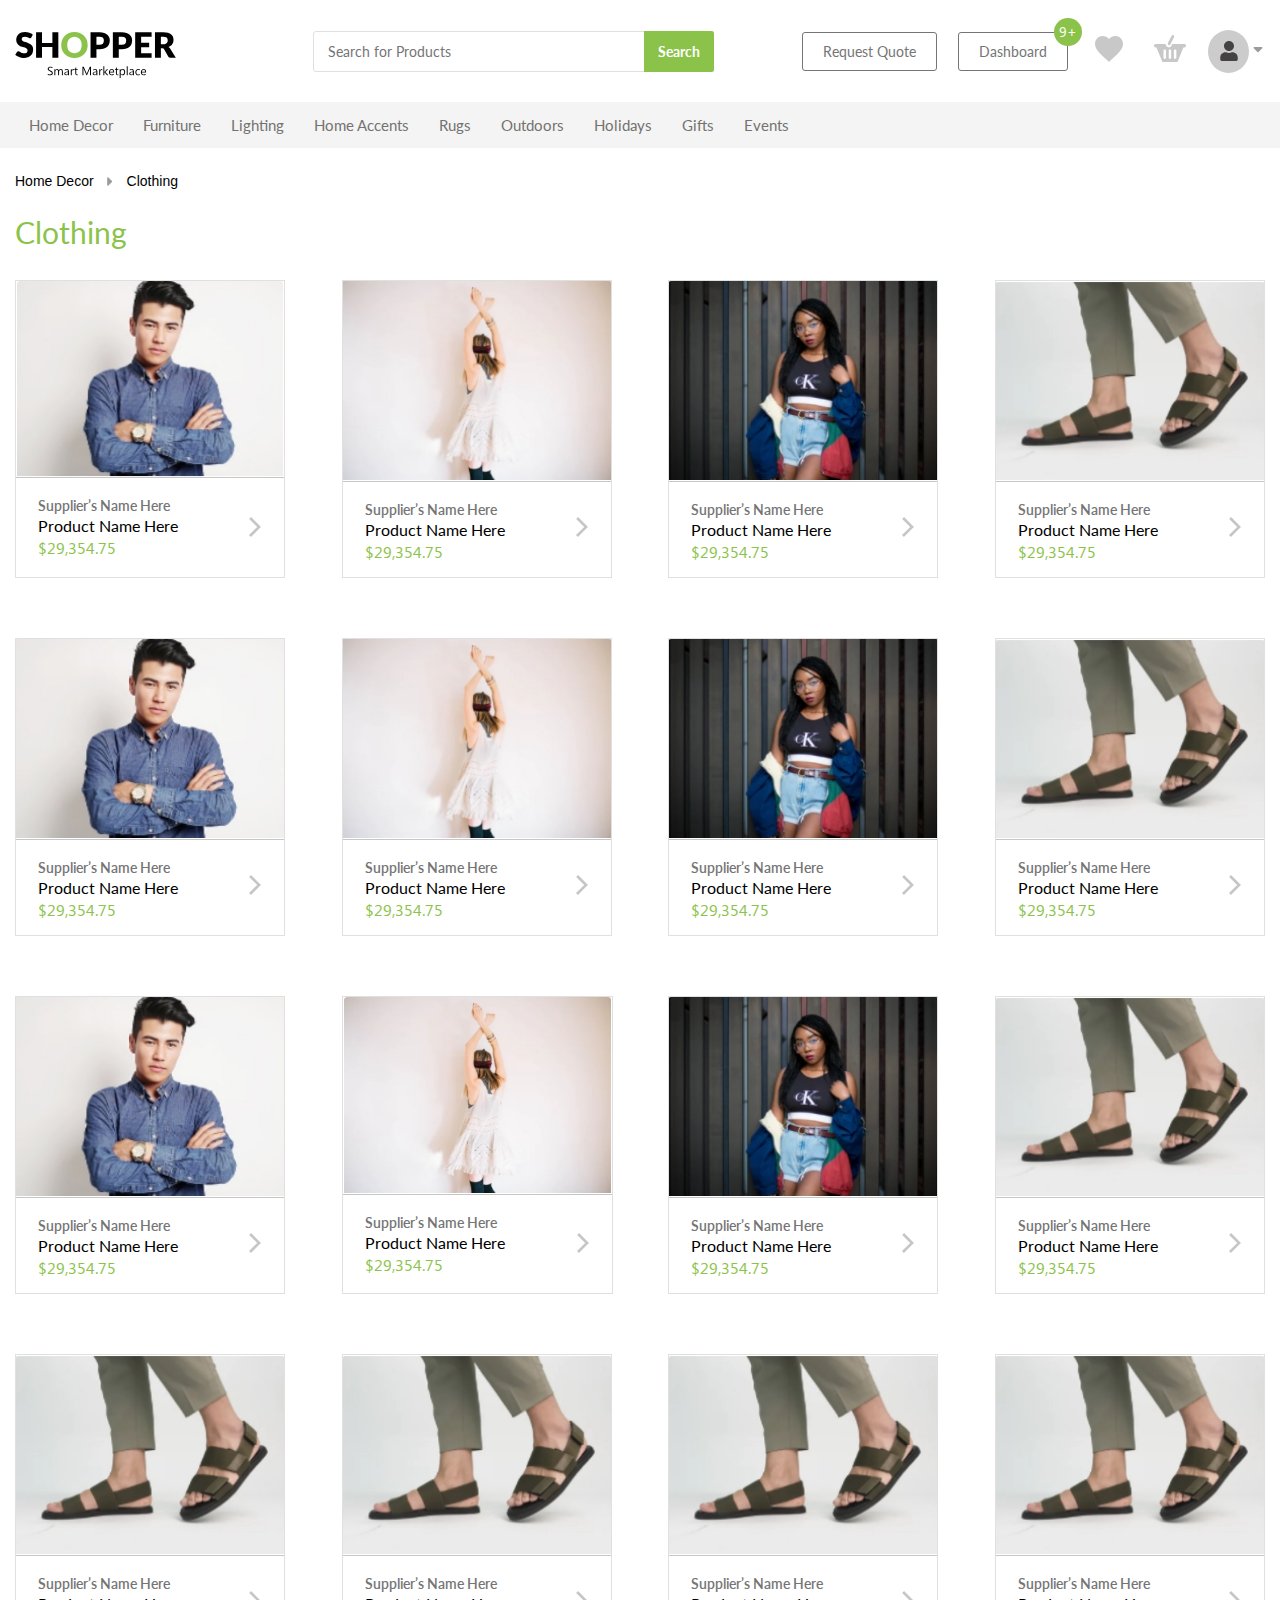
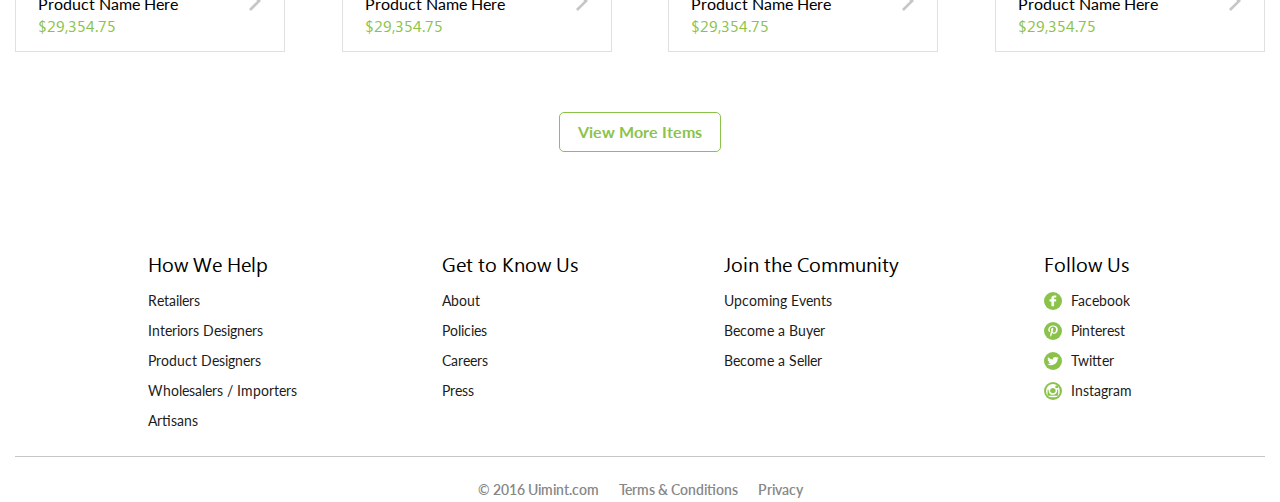
==== category.html @ 3977ffe0 "add category.html" ====
<!DOCTYPE html>
<html lang="en">

<head>
  <meta charset="UTF-8">
  <meta name="viewport" content="width=device-width, initial-scale=1.0">
  <title>SHOPPER</title>
  <link rel="stylesheet" href="css/libs.min.css">
  <link rel="stylesheet" href="css/style.min.css">
</head>

<body>
  <div class="wrapper">
    <div class="content">
      <header class="header">
        <div class="header__top">
          <div class="container">
            <div class="header__top-inner">
              <a class="header__top-logo logo" href="#">
                <img src="images/header-img/logo.svg" alt="logo">
              </a>
              <form class="header__top-form">
                <input class="header__top-search" type="search" placeholder="Search for Products">
                <button class="header__top-button main-btn" type="submit">Search</button>
              </form>
              <div class="header__top-buttons">
                <button class="header__top-btn header__top-btn--login" type="button">
                  Request Quote
                </button>
                <button class="header__top-btn header__top-btn--sign header__top-btn--notice" type="button">
                  Dashboard
                </button>
                <button class="header__top-btn header__top-btn--like" type="button">
                  <svg width="31px" height="30px" viewBox="0 0 31 30" version="1.1">
                    <path
                      d="M15.0002 28.0003C15.0002 28.0003 13.0404 26.0218 13.0404 26.0218C5.76098 19.5219 0.999626 15.1412 0.999626 9.77163C0.999626 5.3913 4.35962 1.99986 8.69947 1.99986C11.0796 1.99986 13.4609 3.13056 15.0002 4.96725C16.5395 3.13056 18.9207 1.99986 21.2997 1.99986C25.6396 1.99986 29.0007 5.3913 29.0007 9.77163C29.0007 15.1412 24.2404 19.5219 16.9599 26.0218C16.9599 26.0218 15.0002 28.0003 15.0002 28.0003Z"
                      id="Shape-sp-1536-0" fill="" fill-rule="evenodd" stroke="none" />
                  </svg>
                </button>
                <button class="header__top-btn header__top-btn--cart" type="button">
                  <svg width="33px" height="28px" viewBox="0 0 33 28" version="1.1">
                    <desc>Created with Lunacy</desc>
                    <path
                      d="M20.033 2.29963C20.414 1.56625 20.1873 0.628992 19.5283 0.205572C18.8692 -0.217548 18.0273 0.0333717 17.6463 0.766752L13.9699 7.84696C13.59 8.58004 13.8155 9.5179 14.4757 9.94102C15.1348 10.3644 15.9778 10.1129 16.3577 9.37984L20.033 2.29963ZM1.60828 9.02068L11.6555 9.02068C11.6554 9.0302 11.6554 9.03973 11.6554 9.04927C11.6554 10.913 13.0831 12.4241 14.8435 12.4241C16.604 12.4241 18.0317 10.913 18.0317 9.04927C18.0317 9.03973 18.0316 9.0302 18.0315 9.02068L30.3922 9.02068C31.2801 9.02068 32.0005 9.7759 32.0005 10.7079C32.0005 11.6394 31.2801 12.3949 30.3922 12.3949L29.3963 12.3949L23.4236 27.0177L8.41696 27.0177L2.44434 12.3949L1.60828 12.3949C0.719296 12.3949 -2.00272e-05 11.6394 -2.00272e-05 10.7079C-2.00272e-05 9.7759 0.719296 9.02068 1.60828 9.02068ZM10.9701 14.6117L10.5299 14.6117C9.97817 14.6117 9.53148 15.0585 9.53148 15.6098L9.53148 22.6445C9.53148 23.1958 9.97817 23.6429 10.5299 23.6429L10.9701 23.6429C11.5219 23.6429 11.9685 23.1958 11.9685 22.6445L11.9685 15.6098C11.9685 15.0585 11.5219 14.6117 10.9701 14.6117ZM15.7172 14.6117L16.1891 14.6117C16.7408 14.6117 17.1886 15.0585 17.1886 15.6098L17.1886 22.6445C17.1886 23.1958 16.7408 23.6429 16.1891 23.6429L15.7172 23.6429C15.1654 23.6429 14.7187 23.1958 14.7187 22.6445L14.7187 15.6098C14.7187 15.0585 15.1654 14.6117 15.7172 14.6117ZM21.3446 14.6117L20.8727 14.6117C20.322 14.6117 19.8742 15.0585 19.8742 15.6098L19.8742 22.6445C19.8742 23.1958 20.322 23.6429 20.8727 23.6429L21.3446 23.6429C21.8964 23.6429 22.3441 23.1958 22.3441 22.6445L22.3441 15.6098C22.3441 15.0585 21.8964 14.6117 21.3446 14.6117Z"
                      id="Cart-icon" fill="" fill-rule="evenodd" stroke="none" />
                  </svg>
                </button>
              </div>
              <div class="header__top-user user">
                <div class="user__avatar">
                  <svg aria-hidden="true" focusable="false" data-prefix="fas" data-icon="user"
                    class="svg-inline--fa fa-user fa-w-14" role="img" xmlns="http://www.w3.org/2000/svg"
                    viewBox="0 0 448 512">
                    <path fill="currentColor"
                      d="M224 256c70.7 0 128-57.3 128-128S294.7 0 224 0 96 57.3 96 128s57.3 128 128 128zm89.6 32h-16.7c-22.2 10.2-46.9 16-72.9 16s-50.6-5.8-72.9-16h-16.7C60.2 288 0 348.2 0 422.4V464c0 26.5 21.5 48 48 48h352c26.5 0 48-21.5 48-48v-41.6c0-74.2-60.2-134.4-134.4-134.4z">
                    </path>
                  </svg>
                  <!-- <img class="user__avatar-img" src="" alt="avatar"> -->
                </div>
              </div>
            </div>
          </div>
          <div class="modal" style="display: none;" id="hidden-content-login">
            <div class="modal__wrapper">
              <div class="modal__logo logo">
                <img src="images/header-img/logo.svg" alt="logo">
              </div>
              <form class="modal__form">
                <input class="modal__form-user modal__input" type="text" placeholder="Username / Email Address">
                <input class="modal__form-pass modal__input" type="password" placeholder="Password">
                <div class="modal__form-inner">
                  <label class="modal__form-label">
                    <input class="modal__form-checkbox" type="checkbox" name="chechbox">Keep me Logged in
                  </label>
                  <a class="modal__form-link" href="#">Forgot Password?</a>
                </div>
                <div class="header__top-buttons modal__form-buttons">
                  <button class="header__top-btn header__top-btn--login" type="button" data-fancybox
                    data-src="#hidden-content">Log in</button>
                  <button class="header__top-btn header__top-btn--sign modal__form-guest" type="button">Log in as a
                    Guest</button>
                </div>
              </form>
              <div class="modal__text">or</div>
              <div class="modal__social">
                <div class="modal__social-title">Sign in with</div>
                <div class="modal__social-btn">
                  <a class="facebook" href="#">
                    <?xml version="1.0" encoding="utf-8"?>
                    <svg class="facebook-blue" width="11px" height="15px" viewBox="0 0 11 15" version="1.1"
                      xmlns:xlink="http://www.w3.org/1999/xlink" xmlns="http://www.w3.org/2000/svg">
                      <desc>Created with Lunacy</desc>
                      <path
                        d="M8.73308 1.49652C8.73308 1.49652 7.00545 1.49437 7.00545 1.49437C5.06543 1.49437 3.81077 2.6189 3.81077 4.35997C3.81077 4.35997 3.81077 5.68099 3.81077 5.68099C3.81077 5.68099 2.07329 5.68099 2.07329 5.68099C1.92439 5.68099 1.80178 5.78739 1.80178 5.9193C1.80178 5.9193 1.80178 7.8335 1.80178 7.8335C1.80178 7.96449 1.92439 8.07088 2.07329 8.07088C2.07329 8.07088 3.80967 8.07088 3.80967 8.07088C3.80967 8.07088 3.80967 12.9017 3.80967 12.9017C3.80967 13.0327 3.9323 13.1397 4.08119 13.1397C4.08119 13.1397 6.34746 13.1397 6.34746 13.1397C6.49855 13.1397 6.62008 13.0327 6.62008 12.9017C6.62008 12.9017 6.62008 8.07088 6.62008 8.07088C6.62008 8.07088 8.65096 8.07088 8.65096 8.07088C8.80096 8.07088 8.92247 7.96449 8.92247 7.8335C8.92247 7.8335 8.92357 5.9193 8.92357 5.9193C8.92357 5.85596 8.89511 5.79568 8.84475 5.7514C8.79329 5.70589 8.72432 5.68099 8.65206 5.68099C8.65206 5.68099 6.62008 5.68099 6.62008 5.68099C6.62008 5.68099 6.62008 4.56108 6.62008 4.56108C6.62008 4.02295 6.76678 3.74928 7.56929 3.74928C7.56929 3.74928 8.73198 3.74928 8.73198 3.74928C8.88416 3.74928 9.00459 3.64289 9.00459 3.51157C9.00459 3.51157 9.00459 1.73423 9.00459 1.73423C9.00459 1.60292 8.88416 1.49652 8.73308 1.49652Z"
                        id="Shape-sp-414-0" fill="none" fill-rule="evenodd" stroke="none" />
                    </svg>
                  </a>
                  <a class="google" href="#">
                    <?xml version="1.0" encoding="utf-8"?>
                    <svg width="27px" height="21px" viewBox="0 0 27 21" version="1.1"
                      xmlns:xlink="http://www.w3.org/1999/xlink" xmlns="http://www.w3.org/2000/svg">
                      <desc>Created with Lunacy</desc>
                      <path
                        d="M10.6427 8.88982L19.9541 8.88982L19.9541 12.0011C19.029 16.566 14.8041 20.002 9.97705 20.002C4.46682 20.002 -1.96695e-05 15.5245 -1.96695e-05 10.0008C-1.96695e-05 4.4775 4.46682 -0.000319481 9.97705 -2.0504e-05C12.6955 -2.0504e-05 15.1588 1.09006 16.9587 2.85759L14.7056 5.31266C13.5002 4.09067 11.8273 3.3336 9.97705 3.3336C6.30394 3.3336 3.32605 6.31849 3.32605 10.0008C3.32605 13.6831 6.30394 16.6684 9.97705 16.6684C12.9549 16.6684 15.4763 14.7062 16.3237 12.0011L10.6427 12.0011L10.6427 8.88982ZM24.0958 8.88428L26.0008 8.88428L26.0008 10.5208L24.0958 10.5208L24.0958 12.4304L22.4635 12.4304L22.4635 10.5208L20.5585 10.5208L20.5585 8.88428L22.4635 8.88428L22.4635 6.97501L24.0958 6.97501L24.0958 8.88428Z"
                        id="Combined-shape-8852" fill="#FFFFFF" fill-rule="evenodd" stroke="none" />
                    </svg>
                  </a>
                  <a class="pint" href="#">
                    <?xml version="1.0" encoding="utf-8"?>
                    <svg class="pint-red" width="14px" height="16px" viewBox="0 0 14 16" version="1.1"
                      xmlns:xlink="http://www.w3.org/1999/xlink" xmlns="http://www.w3.org/2000/svg">
                      <desc>Created with Lunacy</desc>
                      <path
                        d="M3.55391 9.19392C4.22832 8.09768 3.33715 7.85722 3.19701 7.06294C2.62661 3.81512 7.26974 1.59742 9.70133 3.86648C11.3841 5.43781 10.275 10.2705 7.56315 9.7671C4.96514 9.28802 8.83642 5.44149 6.76173 4.68688C5.07681 4.0728 4.18125 6.56355 4.98047 7.80125C4.51189 9.93008 3.50356 11.935 3.91192 14.6035C5.23666 13.7197 5.68443 12.0257 6.0501 10.2594C6.71576 10.6318 7.07266 11.0189 7.92114 11.0792C11.0523 11.3021 12.8019 8.20285 12.3727 5.34248C11.9928 2.80653 9.24588 1.51533 6.31505 1.81821C3.99841 2.05714 1.68945 3.78006 1.5931 6.24437C1.53507 7.74835 1.99928 8.8772 3.55391 9.19392Z"
                        id="Shape-sp-416-0" fill="none" fill-rule="evenodd" stroke="none" />
                    </svg>
                  </a>
                </div>
              </div>
              <div class="modal__footer">
                Not have an Account? <button class="modal__footer-btn main-btn" type="button">Register</button>
              </div>
            </div>
          </div>
          <div class="modal" style="display: none;" id="hidden-content-register">
            <div class="modal__wrapper">
              <div class="modal__logo logo">
                <img src="images/header-img/logo.svg" alt="logo">
              </div>
              <form class="modal__form">
                <input class="modal__form-user modal__input" type="text" placeholder="Username">
                <input class="modal__form-name modal__input" type="text" placeholder="Name">
                <input class="modal__form-email modal__input" type="email" placeholder="Email Adrress">
                <input class="modal__form-pass modal__input" type="password" placeholder="Password">
                <div class="header__top-buttons modal__form-buttons">
                  <button class="modal__form-create main-btn" type="submit">
                    Create Account
                  </button>
                </div>
              </form>
              <div class="modal__text">or</div>
              <div class="modal__social">
                <div class="modal__social-title">Sign in with</div>
                <div class="modal__social-btn">
                  <a class="facebook" href="#">
                    <?xml version="1.0" encoding="utf-8"?>
                    <svg class="facebook-blue" width="11px" height="15px" viewBox="0 0 11 15" version="1.1"
                      xmlns:xlink="http://www.w3.org/1999/xlink" xmlns="http://www.w3.org/2000/svg">
                      <desc>Created with Lunacy</desc>
                      <path
                        d="M8.73308 1.49652C8.73308 1.49652 7.00545 1.49437 7.00545 1.49437C5.06543 1.49437 3.81077 2.6189 3.81077 4.35997C3.81077 4.35997 3.81077 5.68099 3.81077 5.68099C3.81077 5.68099 2.07329 5.68099 2.07329 5.68099C1.92439 5.68099 1.80178 5.78739 1.80178 5.9193C1.80178 5.9193 1.80178 7.8335 1.80178 7.8335C1.80178 7.96449 1.92439 8.07088 2.07329 8.07088C2.07329 8.07088 3.80967 8.07088 3.80967 8.07088C3.80967 8.07088 3.80967 12.9017 3.80967 12.9017C3.80967 13.0327 3.9323 13.1397 4.08119 13.1397C4.08119 13.1397 6.34746 13.1397 6.34746 13.1397C6.49855 13.1397 6.62008 13.0327 6.62008 12.9017C6.62008 12.9017 6.62008 8.07088 6.62008 8.07088C6.62008 8.07088 8.65096 8.07088 8.65096 8.07088C8.80096 8.07088 8.92247 7.96449 8.92247 7.8335C8.92247 7.8335 8.92357 5.9193 8.92357 5.9193C8.92357 5.85596 8.89511 5.79568 8.84475 5.7514C8.79329 5.70589 8.72432 5.68099 8.65206 5.68099C8.65206 5.68099 6.62008 5.68099 6.62008 5.68099C6.62008 5.68099 6.62008 4.56108 6.62008 4.56108C6.62008 4.02295 6.76678 3.74928 7.56929 3.74928C7.56929 3.74928 8.73198 3.74928 8.73198 3.74928C8.88416 3.74928 9.00459 3.64289 9.00459 3.51157C9.00459 3.51157 9.00459 1.73423 9.00459 1.73423C9.00459 1.60292 8.88416 1.49652 8.73308 1.49652Z"
                        id="Shape-sp-414-0" fill="none" fill-rule="evenodd" stroke="none" />
                    </svg>
                  </a>
                  <a class="google" href="#">
                    <?xml version="1.0" encoding="utf-8"?>
                    <svg width="27px" height="21px" viewBox="0 0 27 21" version="1.1"
                      xmlns:xlink="http://www.w3.org/1999/xlink" xmlns="http://www.w3.org/2000/svg">
                      <desc>Created with Lunacy</desc>
                      <path
                        d="M10.6427 8.88982L19.9541 8.88982L19.9541 12.0011C19.029 16.566 14.8041 20.002 9.97705 20.002C4.46682 20.002 -1.96695e-05 15.5245 -1.96695e-05 10.0008C-1.96695e-05 4.4775 4.46682 -0.000319481 9.97705 -2.0504e-05C12.6955 -2.0504e-05 15.1588 1.09006 16.9587 2.85759L14.7056 5.31266C13.5002 4.09067 11.8273 3.3336 9.97705 3.3336C6.30394 3.3336 3.32605 6.31849 3.32605 10.0008C3.32605 13.6831 6.30394 16.6684 9.97705 16.6684C12.9549 16.6684 15.4763 14.7062 16.3237 12.0011L10.6427 12.0011L10.6427 8.88982ZM24.0958 8.88428L26.0008 8.88428L26.0008 10.5208L24.0958 10.5208L24.0958 12.4304L22.4635 12.4304L22.4635 10.5208L20.5585 10.5208L20.5585 8.88428L22.4635 8.88428L22.4635 6.97501L24.0958 6.97501L24.0958 8.88428Z"
                        id="Combined-shape-8852" fill="#FFFFFF" fill-rule="evenodd" stroke="none" />
                    </svg>
                  </a>
                  <a class="pint" href="#">
                    <?xml version="1.0" encoding="utf-8"?>
                    <svg class="pint-red" width="14px" height="16px" viewBox="0 0 14 16" version="1.1"
                      xmlns:xlink="http://www.w3.org/1999/xlink" xmlns="http://www.w3.org/2000/svg">
                      <desc>Created with Lunacy</desc>
                      <path
                        d="M3.55391 9.19392C4.22832 8.09768 3.33715 7.85722 3.19701 7.06294C2.62661 3.81512 7.26974 1.59742 9.70133 3.86648C11.3841 5.43781 10.275 10.2705 7.56315 9.7671C4.96514 9.28802 8.83642 5.44149 6.76173 4.68688C5.07681 4.0728 4.18125 6.56355 4.98047 7.80125C4.51189 9.93008 3.50356 11.935 3.91192 14.6035C5.23666 13.7197 5.68443 12.0257 6.0501 10.2594C6.71576 10.6318 7.07266 11.0189 7.92114 11.0792C11.0523 11.3021 12.8019 8.20285 12.3727 5.34248C11.9928 2.80653 9.24588 1.51533 6.31505 1.81821C3.99841 2.05714 1.68945 3.78006 1.5931 6.24437C1.53507 7.74835 1.99928 8.8772 3.55391 9.19392Z"
                        id="Shape-sp-416-0" fill="none" fill-rule="evenodd" stroke="none" />
                    </svg>
                  </a>
                </div>
              </div>
              <div class="modal__footer">
                Already have an Account? <button class="modal__footer-btn main-btn" type="button">Log in</button>
              </div>
            </div>
          </div>
        </div>
        <div class="header__bottom">
          <div class="container">
            <nav class="header__bottom-nav nav">
              <ul class="header__bottom-menu menu__item">
                <li class="menu__item-list">
                  <a class="menu__item-link" href="#">
                    Home Decor
                  </a>
                  <div class="dropdown">
                    <div class="dropdown__header">
                      <div class="dropdown__header-text">
                        <h4 class="dropdown__header-title">Home Decor</h4>
                        <p class="dropdown__header-descr">Create & live your unique style</p>
                      </div>
                      <span class="dropdown__header-quantity">25478 items</span>
                    </div>
                    <ul class="dropdown__menu">
                      <li class="dropdown__menu-list">
                        <a href="#" class="dropdown__menu-link">
                          Pots & Pans
                        </a>
                      </li>
                      <li class="dropdown__menu-list">
                        <a href="#" class="dropdown__menu-link">
                          Pressure Cookers
                        </a>
                      </li>
                      <li class="dropdown__menu-list">
                        <a href="#" class="dropdown__menu-link">
                          Kitchen Tools
                        </a>
                      </li>
                      <li class="dropdown__menu-list">
                        <a href="#" class="dropdown__menu-link">
                          Gas Stoves
                        </a>
                      </li>
                      <li class="dropdown__menu-list">
                        <a href="#" class="dropdown__menu-link">
                          Dining & Serving
                        </a>
                      </li>
                      <li class="dropdown__menu-list">
                        <a href="#" class="dropdown__menu-link">
                          Coffee Mugs
                        </a>
                      </li>
                      <li class="dropdown__menu-list">
                        <a href="#" class="dropdown__menu-link">
                          Wardrobes
                        </a>
                      </li>
                      <li class="dropdown__menu-list">
                        <a href="#" class="dropdown__menu-link">
                          Dinnerware & Crockery
                        </a>
                      </li>
                      <li class="dropdown__menu-list">
                        <a href="#" class="dropdown__menu-link">
                          Bar & Glassware
                        </a>
                      </li>
                      <li class="dropdown__menu-list">
                        <a href="#" class="dropdown__menu-link">
                          Kitchen Storage
                        </a>
                      </li>
                      <li class="dropdown__menu-list">
                        <a href="#" class="dropdown__menu-link">
                          Lunch Boxes
                        </a>
                      </li>
                      <li class="dropdown__menu-list">
                        <a href="#" class="dropdown__menu-link">
                          Flasks & Casseroles
                        </a>
                      </li>
                      <li class="dropdown__menu-list">
                        <a href="#" class="dropdown__menu-link">
                          Kitchen Containers
                        </a>
                      </li>
                      <li class="dropdown__menu-list">
                        <a href="#" class="dropdown__menu-link">
                          Furniture
                        </a>
                      </li>
                      <li class="dropdown__menu-list">
                        <a href="#" class="dropdown__menu-link">
                          Beds
                        </a>
                      </li>
                      <li class="dropdown__menu-list">
                        <a href="#" class="dropdown__menu-link">
                          Sofas
                        </a>
                      </li>
                      <li class="dropdown__menu-list">
                        <a href="#" class="dropdown__menu-link">
                          Dining tables & Sets
                        </a>
                      </li>
                      <li class="dropdown__menu-list">
                        <a href="#" class="dropdown__menu-link">
                          Mattresses
                        </a>
                      </li>
                      <li class="dropdown__menu-list">
                        <a href="#" class="dropdown__menu-link">
                          Tables
                        </a>
                      </li>
                      <li class="dropdown__menu-list">
                        <a href="#" class="dropdown__menu-link">
                          Chairs
                        </a>
                      </li>
                      <li class="dropdown__menu-list">
                        <a href="#" class="dropdown__menu-link">
                          Bean Bags
                        </a>
                      </li>
                      <li class="dropdown__menu-list">
                        <a href="#" class="dropdown__menu-link">
                          Shoe Racks
                        </a>
                      </li>
                      <li class="dropdown__menu-list">
                        <a href="#" class="dropdown__menu-link">
                          TV Units & Cabinets
                        </a>
                      </li>
                    </ul>
                  </div>
                </li>
                <li class="menu__item-list">
                  <a class="menu__item-link" href="#">
                    Furniture
                  </a>
                </li>
                <li class="menu__item-list">
                  <a class="menu__item-link" href="#">
                    Lighting
                  </a>
                </li>
                <li class="menu__item-list">
                  <a class="menu__item-link" href="#">
                    Home Accents
                  </a>
                </li>
                <li class="menu__item-list">
                  <a class="menu__item-link" href="#">
                    Rugs
                  </a>
                </li>
                <li class="menu__item-list">
                  <a class="menu__item-link" href="#">
                    Outdoors
                  </a>
                </li>
                <li class="menu__item-list">
                  <a class="menu__item-link" href="#">
                    Holidays
                  </a>
                </li>
                <li class="menu__item-list">
                  <a class="menu__item-link" href="#">
                    Gifts
                  </a>
                </li>
                <li class="menu__item-list">
                  <a class="menu__item-link" href="#">
                    Events
                  </a>
                </li>
              </ul>
            </nav>
          </div>
        </div>
      </header>
      <section class="category">
        <div class="container">
          <div class="breadcrums">
            <ul class="breadcrums__item">
              <li class="breadcrums__item-list">
                <a class="breadcrums__item-link" href="#">Home Decor</a>
              </li>
              <li class="breadcrums__item-list">
                <span>Clothing</span>
              </li>
            </ul>
          </div>
          <div class="category__title title">Clothing</div>
          <div class="category__inner">
            <div class="product__item category__item item">
              <div class="product__item-img category__item-img">
                <img src="images/section-img/category-1.jpeg" alt="">
              </div>
              <div class="product__text">
                <h4 class="product__text-title item__title">Supplier’s Name Here</h4>
                <p class="product__text-descr item__descr">Product Name Here</p>
                <div class="product__price item__price">$29,354.75</div>
              </div>
            </div>
            <div class="product__item category__item item">
              <div class="product__item-img category__item-img">
                <img src="images/section-img/category-2.jpeg" alt="">
              </div>
              <div class="product__text">
                <h4 class="product__text-title item__title">Supplier’s Name Here</h4>
                <p class="product__text-descr item__descr">Product Name Here</p>
                <div class="product__price item__price">$29,354.75</div>
              </div>
            </div>
            <div class="product__item category__item item">
              <div class="product__item-img category__item-img">
                <img src="images/section-img/category-3.jpeg" alt="">
              </div>
              <div class="product__text">
                <h4 class="product__text-title item__title">Supplier’s Name Here</h4>
                <p class="product__text-descr item__descr">Product Name Here</p>
                <div class="product__price item__price">$29,354.75</div>
              </div>
            </div>
            <div class="product__item category__item item">
              <div class="product__item-img category__item-img">
                <img src="images/section-img/category-4.jpeg" alt="">
              </div>
              <div class="product__text">
                <h4 class="product__text-title item__title">Supplier’s Name Here</h4>
                <p class="product__text-descr item__descr">Product Name Here</p>
                <div class="product__price item__price">$29,354.75</div>
              </div>
            </div>
            <div class="product__item category__item item">
              <div class="product__item-img category__item-img">
                <img src="images/section-img/category-1.jpeg" alt="">
              </div>
              <div class="product__text">
                <h4 class="product__text-title item__title">Supplier’s Name Here</h4>
                <p class="product__text-descr item__descr">Product Name Here</p>
                <div class="product__price item__price">$29,354.75</div>
              </div>
            </div>
            <div class="product__item category__item item">
              <div class="product__item-img category__item-img">
                <img src="images/section-img/category-2.jpeg" alt="">
              </div>
              <div class="product__text">
                <h4 class="product__text-title item__title">Supplier’s Name Here</h4>
                <p class="product__text-descr item__descr">Product Name Here</p>
                <div class="product__price item__price">$29,354.75</div>
              </div>
            </div>
            <div class="product__item category__item item">
              <div class="product__item-img category__item-img">
                <img src="images/section-img/category-3.jpeg" alt="">
              </div>
              <div class="product__text">
                <h4 class="product__text-title item__title">Supplier’s Name Here</h4>
                <p class="product__text-descr item__descr">Product Name Here</p>
                <div class="product__price item__price">$29,354.75</div>
              </div>
            </div>
            <div class="product__item category__item item">
              <div class="product__item-img category__item-img">
                <img src="images/section-img/category-4.jpeg" alt="">
              </div>
              <div class="product__text">
                <h4 class="product__text-title item__title">Supplier’s Name Here</h4>
                <p class="product__text-descr item__descr">Product Name Here</p>
                <div class="product__price item__price">$29,354.75</div>
              </div>
            </div>
            <div class="product__item category__item item">
              <div class="product__item-img category__item-img">
                <img src="images/section-img/category-1.jpeg" alt="">
              </div>
              <div class="product__text">
                <h4 class="product__text-title item__title">Supplier’s Name Here</h4>
                <p class="product__text-descr item__descr">Product Name Here</p>
                <div class="product__price item__price">$29,354.75</div>
              </div>
            </div>
            <div class="product__item category__item item">
              <div class="product__item-img category__item-img">
                <img src="images/section-img/category-2.jpeg" alt="">
              </div>
              <div class="product__text">
                <h4 class="product__text-title item__title">Supplier’s Name Here</h4>
                <p class="product__text-descr item__descr">Product Name Here</p>
                <div class="product__price item__price">$29,354.75</div>
              </div>
            </div>
            <div class="product__item category__item item">
              <div class="product__item-img category__item-img">
                <img src="images/section-img/category-3.jpeg" alt="">
              </div>
              <div class="product__text">
                <h4 class="product__text-title item__title">Supplier’s Name Here</h4>
                <p class="product__text-descr item__descr">Product Name Here</p>
                <div class="product__price item__price">$29,354.75</div>
              </div>
            </div>
            <div class="product__item category__item item">
              <div class="product__item-img category__item-img">
                <img src="images/section-img/category-4.jpeg" alt="">
              </div>
              <div class="product__text">
                <h4 class="product__text-title item__title">Supplier’s Name Here</h4>
                <p class="product__text-descr item__descr">Product Name Here</p>
                <div class="product__price item__price">$29,354.75</div>
              </div>
            </div>
            <div class="product__item category__item item">
              <div class="product__item-img category__item-img">
                <img src="images/section-img/category-4.jpeg" alt="">
              </div>
              <div class="product__text">
                <h4 class="product__text-title item__title">Supplier’s Name Here</h4>
                <p class="product__text-descr item__descr">Product Name Here</p>
                <div class="product__price item__price">$29,354.75</div>
              </div>
            </div>
            <div class="product__item category__item item">
              <div class="product__item-img category__item-img">
                <img src="images/section-img/category-4.jpeg" alt="">
              </div>
              <div class="product__text">
                <h4 class="product__text-title item__title">Supplier’s Name Here</h4>
                <p class="product__text-descr item__descr">Product Name Here</p>
                <div class="product__price item__price">$29,354.75</div>
              </div>
            </div>
            <div class="product__item category__item item">
              <div class="product__item-img category__item-img">
                <img src="images/section-img/category-4.jpeg" alt="">
              </div>
              <div class="product__text">
                <h4 class="product__text-title item__title">Supplier’s Name Here</h4>
                <p class="product__text-descr item__descr">Product Name Here</p>
                <div class="product__price item__price">$29,354.75</div>
              </div>
            </div>
            <div class="product__item category__item item">
              <div class="product__item-img category__item-img">
                <img src="images/section-img/category-4.jpeg" alt="">
              </div>
              <div class="product__text">
                <h4 class="product__text-title item__title">Supplier’s Name Here</h4>
                <p class="product__text-descr item__descr">Product Name Here</p>
                <div class="product__price item__price">$29,354.75</div>
              </div>
            </div>
          </div>
          <div class="category__wrapper-btn">
            <a class="category__button main-btn" href="#">View More Items</a>
          </div>
          
        </div>
      </section>
      <section class="info">
        <div class="container">
          <div class="info__inner">
            <div class="info__items">
              <div class="info__items-title">How We Help</div>
              <ul class="info__item">
                <li class="info__item-list">
                  <a class="info__item-link" href="#">
                    Retailers
                  </a>
                </li>
                <li class="info__item-list">
                  <a class="info__item-link" href="#">
                    Interiors Designers
                  </a>
                </li>
                <li class="info__item-list">
                  <a class="info__item-link" href="#">
                    Product Designers
                  </a>
                </li>
                <li class="info__item-list">
                  <a class="info__item-link" href="#">
                    Wholesalers / Importers
                  </a>
                </li>
                <li class="info__item-list">
                  <a class="info__item-link" href="#">
                    Artisans
                  </a>
                </li>
              </ul>
            </div>
            <div class="info__items">
              <div class="info__items-title">Get to Know Us</div>
              <ul class="info__item">
                <li class="info__item-list">
                  <a class="info__item-link" href="#">
                    About
                  </a>
                </li>
                <li class="info__item-list">
                  <a class="info__item-link" href="#">
                    Policies
                  </a>
                </li>
                <li class="info__item-list">
                  <a class="info__item-link" href="#">
                    Careers
                  </a>
                </li>
                <li class="info__item-list">
                  <a class="info__item-link" href="#">
                    Press
                  </a>
                </li>
              </ul>
            </div>
            <div class="info__items">
              <div class="info__items-title">Join the Community</div>
              <ul class="info__item">
                <li class="info__item-list">
                  <a class="info__item-link" href="#">
                    Upcoming Events
                  </a>
                </li>
                <li class="info__item-list">
                  <a class="info__item-link" href="#">
                    Become a Buyer
                  </a>
                </li>
                <li class="info__item-list">
                  <a class="info__item-link" href="#">
                    Become a Seller
                  </a>
                </li>
              </ul>
            </div>
            <div class="info__items">
              <div class="info__items-title">Follow Us</div>
              <ul class="info__item info__social">
                <li class="info__item-list">
                  <a class="info__item-link" href="#">
                    <?xml version="1.0" encoding="utf-8"?>
                    <svg width="11px" height="15px" viewBox="0 0 11 15" version="1.1"
                      xmlns:xlink="http://www.w3.org/1999/xlink" xmlns="http://www.w3.org/2000/svg">
                      <desc>Created with Lunacy</desc>
                      <path
                        d="M8.73308 1.49652C8.73308 1.49652 7.00545 1.49437 7.00545 1.49437C5.06543 1.49437 3.81077 2.6189 3.81077 4.35997C3.81077 4.35997 3.81077 5.68099 3.81077 5.68099C3.81077 5.68099 2.07329 5.68099 2.07329 5.68099C1.92439 5.68099 1.80178 5.78739 1.80178 5.9193C1.80178 5.9193 1.80178 7.8335 1.80178 7.8335C1.80178 7.96449 1.92439 8.07088 2.07329 8.07088C2.07329 8.07088 3.80967 8.07088 3.80967 8.07088C3.80967 8.07088 3.80967 12.9017 3.80967 12.9017C3.80967 13.0327 3.9323 13.1397 4.08119 13.1397C4.08119 13.1397 6.34746 13.1397 6.34746 13.1397C6.49855 13.1397 6.62008 13.0327 6.62008 12.9017C6.62008 12.9017 6.62008 8.07088 6.62008 8.07088C6.62008 8.07088 8.65096 8.07088 8.65096 8.07088C8.80096 8.07088 8.92247 7.96449 8.92247 7.8335C8.92247 7.8335 8.92357 5.9193 8.92357 5.9193C8.92357 5.85596 8.89511 5.79568 8.84475 5.7514C8.79329 5.70589 8.72432 5.68099 8.65206 5.68099C8.65206 5.68099 6.62008 5.68099 6.62008 5.68099C6.62008 5.68099 6.62008 4.56108 6.62008 4.56108C6.62008 4.02295 6.76678 3.74928 7.56929 3.74928C7.56929 3.74928 8.73198 3.74928 8.73198 3.74928C8.88416 3.74928 9.00459 3.64289 9.00459 3.51157C9.00459 3.51157 9.00459 1.73423 9.00459 1.73423C9.00459 1.60292 8.88416 1.49652 8.73308 1.49652Z"
                        id="Shape-sp-414-0" fill="" fill-rule="evenodd" stroke="none" />
                    </svg>
                    Facebook
                  </a>
                </li>
                <li class="info__item-list">
                  <a class="info__item-link" href="#">
                    <?xml version="1.0" encoding="utf-8"?>
                    <svg width="14px" height="16px" viewBox="0 0 14 16" version="1.1"
                      xmlns:xlink="http://www.w3.org/1999/xlink" xmlns="http://www.w3.org/2000/svg">
                      <desc>Created with Lunacy</desc>
                      <path
                        d="M3.55391 9.19392C4.22832 8.09768 3.33715 7.85722 3.19701 7.06294C2.62661 3.81512 7.26974 1.59742 9.70133 3.86648C11.3841 5.43781 10.275 10.2705 7.56315 9.7671C4.96514 9.28802 8.83642 5.44149 6.76173 4.68688C5.07681 4.0728 4.18125 6.56355 4.98047 7.80125C4.51189 9.93008 3.50356 11.935 3.91192 14.6035C5.23666 13.7197 5.68443 12.0257 6.0501 10.2594C6.71576 10.6318 7.07266 11.0189 7.92114 11.0792C11.0523 11.3021 12.8019 8.20285 12.3727 5.34248C11.9928 2.80653 9.24588 1.51533 6.31505 1.81821C3.99841 2.05714 1.68945 3.78006 1.5931 6.24437C1.53507 7.74835 1.99928 8.8772 3.55391 9.19392Z"
                        id="Shape-sp-416-0" fill="none" fill-rule="evenodd" stroke="none" />
                    </svg>
                    Pinterest
                  </a>
                </li>
                <li class="info__item-list">
                  <a class="info__item-link" href="#">
                    <?xml version="1.0" encoding="utf-8"?>
                    <svg width="16px" height="13px" viewBox="0 0 16 13" version="1.1"
                      xmlns:xlink="http://www.w3.org/1999/xlink" xmlns="http://www.w3.org/2000/svg">
                      <desc>Created with Lunacy</desc>
                      <path
                        d="M14.2262 2.06547C13.7029 2.33545 13.1248 2.53194 12.5073 2.63804C12.0147 2.17863 11.3118 1.89327 10.5334 1.89327C9.04005 1.89327 7.8281 2.94892 7.8281 4.24995C7.8281 4.43414 7.85326 4.61434 7.89816 4.78653C5.6516 4.68814 3.65794 3.74966 2.32334 2.32407C2.09014 2.67155 1.95877 3.07623 1.95877 3.50857C1.95877 4.32652 2.43611 5.04791 3.16088 5.47043C2.71747 5.4575 2.30035 5.35111 1.93578 5.1743C1.93578 5.1743 1.93578 5.20382 1.93578 5.20382C1.93578 6.34587 2.86856 7.2979 4.10461 7.51499C3.87798 7.56881 3.63931 7.59832 3.39189 7.59832C3.21781 7.59832 3.04922 7.58264 2.8828 7.55496C3.22766 8.49161 4.22614 9.17272 5.40963 9.19272C4.48342 9.82432 3.31744 10.2007 2.05074 10.2007C1.83178 10.2007 1.6161 10.1896 1.4048 10.1684C2.60142 10.8369 4.0236 11.2274 5.55086 11.2274C10.5268 11.2274 13.2474 7.63584 13.2474 4.52117C13.2474 4.52117 13.2387 4.21582 13.2387 4.21582C13.7686 3.88495 14.2284 3.46952 14.5897 2.99781C14.1047 3.18477 13.5846 3.31176 13.0372 3.36865C13.5956 3.07745 14.0237 2.61466 14.2262 2.06547Z"
                        id="Shape-sp-415-0" fill="none" fill-rule="evenodd" stroke="none" />
                    </svg>
                    Twitter
                  </a>
                </li>
                <li class="info__item-list">
                  <a class="info__item-link" href="#">
                    <?xml version="1.0" encoding="utf-8"?>
                    <svg width="11px" height="11px" viewBox="0 0 11 11" version="1.1"
                      xmlns:xlink="http://www.w3.org/1999/xlink" xmlns="http://www.w3.org/2000/svg">
                      <desc>Created with Lunacy</desc>
                      <path
                        d="M9.41758 -4.11272e-05C9.79637 -4.11272e-05 10.1215 0.132195 10.3941 0.396329C10.6668 0.660164 10.8014 0.976584 10.8014 1.34496L10.8014 9.14042C10.8014 9.5088 10.6668 9.82553 10.3941 10.0891C10.1215 10.3532 9.79637 10.4854 9.41758 10.4854L1.38599 10.4854C1.00608 10.4854 0.679825 10.3532 0.409401 10.0891C0.136793 9.82553 -5.68628e-05 9.5088 -5.68628e-05 9.14042L-5.68628e-05 1.34496C-5.68628e-05 0.976584 0.136793 0.659865 0.409401 0.396329C0.679825 0.132195 1.00608 -4.11272e-05 1.38599 -4.11272e-05L9.41758 -4.11272e-05ZM9.43837 3.09926C9.53253 3.00824 9.57851 2.89662 9.57851 2.76501L9.57851 1.63832C9.57851 1.51103 9.53253 1.40063 9.43837 1.30746C9.34422 1.21398 9.22926 1.16754 9.0935 1.16754L7.8695 1.16754C7.73483 1.16754 7.61878 1.21398 7.52462 1.30746C7.43156 1.40063 7.38449 1.51103 7.38449 1.63832L7.38449 2.76501C7.38449 2.89662 7.43156 3.00824 7.52462 3.09926C7.61878 3.18998 7.73483 3.23579 7.8695 3.23579L9.0935 3.23579C9.22926 3.23579 9.34422 3.18998 9.43837 3.09926ZM5.40834 3.18106C4.81277 3.18106 4.30258 3.38031 3.87888 3.77823C3.45519 4.17643 3.2417 4.65798 3.2417 5.22193C3.2417 5.78619 3.45519 6.26744 3.87888 6.66564C4.30258 7.06386 4.81277 7.26312 5.40834 7.26312C6.0094 7.26312 6.52068 7.06386 6.94547 6.66564C7.36917 6.26744 7.58156 5.78619 7.58156 5.22193C7.58156 4.65798 7.36917 4.17643 6.94547 3.77823C6.52068 3.38031 6.0094 3.18106 5.40834 3.18106ZM9.57851 8.86059C9.57851 8.97898 9.5369 9.07768 9.45151 9.15733C9.3672 9.23728 9.26649 9.27694 9.14933 9.27694L1.63232 9.27694C1.5108 9.27694 1.40788 9.23728 1.32577 9.15733C1.24475 9.07799 1.20315 8.97898 1.20315 8.86059L1.20315 4.4372L2.19506 4.4372C2.1009 4.72378 2.05383 5.02205 2.05383 5.3314C2.05383 6.20501 2.38227 6.9504 3.03916 7.56693C3.69495 8.18378 4.48542 8.4922 5.40834 8.4922C6.01815 8.4922 6.5809 8.35076 7.09656 8.06877C7.61222 7.78649 8.01948 7.40334 8.31947 6.91842C8.62054 6.43379 8.76943 5.9049 8.76943 5.3314C8.76943 5.02205 8.72346 4.72378 8.6293 4.4372L9.57851 4.4372L9.57851 8.86059Z"
                        id="Combined-shape-417" fill="#FFFFFF" fill-rule="evenodd" stroke="none" />
                    </svg>
                    Instagram
                  </a>
                </li>
              </ul>
            </div>
          </div>
        </div>
      </section>
    </div>
  </div>
  <footer class="footer">
    <div class="container">
      <div class="footer__inner">
        <ul class="footer__item">
          <li class="footer__item-list">
            <a class="footer__item-link" href="#">
              © 2016 Uimint.com
            </a>
          </li>
          <li class="footer__item-list">
            <a class="footer__item-link" href="#">
              Terms & Conditions
            </a>
          </li>
          <li class="footer__item-list">
            <a class="footer__item-link" href="#">
              Privacy
            </a>
          </li>
        </ul>
      </div>
    </div>
  </footer>
  </div>
  <script src="https://code.jquery.com/jquery-3.4.1.js"></script>
  <script src="js/libs.min.js"></script>
  <script src="js/main.js"></script>
</body>

</html>
---- css/style.min.css ----
@font-face{font-family:'Lato';src:url("../fonts/Lato-Light.woff2") format("woff2"),url("../fonts/Lato-Light.woff") format("woff"),url("../fonts/Lato-Light.ttf") format("truetype");font-weight:300;font-style:normal;font-display:swap}@font-face{font-family:'Lato';src:url("../fonts/Lato-Regular.woff2") format("woff2"),url("../fonts/Lato-Regular.woff") format("woff"),url("../fonts/Lato-Regular.ttf") format("truetype");font-weight:400;font-style:normal;font-display:swap}@font-face{font-family:'Lato';src:url("../fonts/Lato-Semibold.woff2") format("woff2"),url("../fonts/Lato-Semibold.woff") format("woff"),url("../fonts/Lato-Semibold.ttf") format("truetype");font-weight:600;font-style:normal;font-display:swap}@font-face{font-family:'Lato';src:url("../fonts/Lato-Bold.woff2") format("woff2"),url("../fonts/Lato-Bold.woff") format("woff"),url("../fonts/Lato-Bold.ttf") format("truetype");font-weight:700;font-style:normal;font-display:swap}@font-face{font-family:'SegoeUI-Regular';src:url("../fonts/SegoeUI-Regular.woff2") format("woff2"),url("../fonts/SegoeUI-Regular.woff") format("woff"),url("../fonts/SegoeUI-Regular.ttf") format("truetype");font-weight:400;font-style:normal;font-display:swap}@font-face{font-family:'Helvetica';src:url("../fonts/HelveticaRegular.woff2") format("woff2"),url("../fonts/HelveticaRegular.woff") format("woff"),url("../fonts/HelveticaRegular.ttf") format("truetype");font-weight:400;font-style:normal;font-display:swap}@font-face{font-family:'Lato';src:url("../fonts/Lato-Light.woff2") format("woff2"),url("../fonts/Lato-Light.woff") format("woff"),url("../fonts/Lato-Light.ttf") format("truetype");font-weight:300;font-style:normal;font-display:swap}@font-face{font-family:'Lato';src:url("../fonts/Lato-Regular.woff2") format("woff2"),url("../fonts/Lato-Regular.woff") format("woff"),url("../fonts/Lato-Regular.ttf") format("truetype");font-weight:400;font-style:normal;font-display:swap}@font-face{font-family:'Lato';src:url("../fonts/Lato-Semibold.woff2") format("woff2"),url("../fonts/Lato-Semibold.woff") format("woff"),url("../fonts/Lato-Semibold.ttf") format("truetype");font-weight:600;font-style:normal;font-display:swap}@font-face{font-family:'Lato';src:url("../fonts/Lato-Bold.woff2") format("woff2"),url("../fonts/Lato-Bold.woff") format("woff"),url("../fonts/Lato-Bold.ttf") format("truetype");font-weight:700;font-style:normal;font-display:swap}@font-face{font-family:'SegoeUI-Regular';src:url("../fonts/SegoeUI-Regular.woff2") format("woff2"),url("../fonts/SegoeUI-Regular.woff") format("woff"),url("../fonts/SegoeUI-Regular.ttf") format("truetype");font-weight:400;font-style:normal;font-display:swap}@font-face{font-family:'Helvetica';src:url("../fonts/HelveticaRegular.woff2") format("woff2"),url("../fonts/HelveticaRegular.woff") format("woff"),url("../fonts/HelveticaRegular.ttf") format("truetype");font-weight:400;font-style:normal;font-display:swap}@font-face{font-family:'Lato';src:url("../fonts/Lato-Light.woff2") format("woff2"),url("../fonts/Lato-Light.woff") format("woff"),url("../fonts/Lato-Light.ttf") format("truetype");font-weight:300;font-style:normal;font-display:swap}@font-face{font-family:'Lato';src:url("../fonts/Lato-Regular.woff2") format("woff2"),url("../fonts/Lato-Regular.woff") format("woff"),url("../fonts/Lato-Regular.ttf") format("truetype");font-weight:400;font-style:normal;font-display:swap}@font-face{font-family:'Lato';src:url("../fonts/Lato-Semibold.woff2") format("woff2"),url("../fonts/Lato-Semibold.woff") format("woff"),url("../fonts/Lato-Semibold.ttf") format("truetype");font-weight:600;font-style:normal;font-display:swap}@font-face{font-family:'Lato';src:url("../fonts/Lato-Bold.woff2") format("woff2"),url("../fonts/Lato-Bold.woff") format("woff"),url("../fonts/Lato-Bold.ttf") format("truetype");font-weight:700;font-style:normal;font-display:swap}@font-face{font-family:'SegoeUI-Regular';src:url("../fonts/SegoeUI-Regular.woff2") format("woff2"),url("../fonts/SegoeUI-Regular.woff") format("woff"),url("../fonts/SegoeUI-Regular.ttf") format("truetype");font-weight:400;font-style:normal;font-display:swap}@font-face{font-family:'Helvetica';src:url("../fonts/HelveticaRegular.woff2") format("woff2"),url("../fonts/HelveticaRegular.woff") format("woff"),url("../fonts/HelveticaRegular.ttf") format("truetype");font-weight:400;font-style:normal;font-display:swap}html{-webkit-box-sizing:border-box;box-sizing:border-box}*,*::before,*::after{-webkit-box-sizing:inherit;box-sizing:inherit}ul,li{margin:0;padding:0;list-style:none}a{display:inline-block;text-decoration:none;color:inherit}h1,h2,h3,h4,h5,h6,p{margin:0;padding:0}.container{max-width:1320px;width:100%;margin:0 auto;padding:0 15px}img{display:block;max-width:100%;-o-object-fit:cover;object-fit:cover}html,body{height:100%}body{overflow-x:hidden;font-size:16px;font-family:Lato;font-weight:400}.wrapper{display:-webkit-box;display:-ms-flexbox;display:flex;-webkit-box-orient:vertical;-webkit-box-direction:normal;-ms-flex-direction:column;flex-direction:column;min-height:100%}.content{-webkit-box-flex:1;-ms-flex:1 0 auto;flex:1 0 auto}.footer{-webkit-box-flex:0;-ms-flex:0 0 auto;flex:0 0 auto}.jq-ry-container{padding:0}.main-btn{font-weight:700;background-color:#8bc34a;border:none;color:#fff;-webkit-transition:all .2s;-o-transition:all .2s;transition:all .2s}.main-btn:hover{background-color:#71a436}.title{color:#8bc34a;line-height:36px;font-size:30px}.item{max-width:378px;border:solid 1px #e0e0e0;position:relative}.item::after{display:none;content:'';position:absolute;z-index:500;background-image:url(../images/section-img/arrow-right.svg);background-repeat:no-repeat;width:15px;height:23px;bottom:37px;right:20px;cursor:pointer}.item__inner,.item .product__text{padding:18px 22px 13px 22px}.item__img{max-width:100%;min-height:302px;display:-webkit-box;display:-ms-flexbox;display:flex;-webkit-box-align:center;-ms-flex-align:center;align-items:center;-webkit-box-pack:center;-ms-flex-pack:center;justify-content:center}.item__title{color:#757575;font-weight:600;font-size:14px;line-height:19px}.item__descr{line-height:21px}.item__price{font-family:"SegoeUI-Regular";line-height:24px;color:#8bc34a}.item--big{max-width:610px !important}.breadcrums{padding:25px 0;font-family:'HelveticaRegular', sans-serif;font-size:14px}.breadcrums__item{display:-webkit-box;display:-ms-flexbox;display:flex}.breadcrums__item-list{padding-right:20px;margin-right:13px;position:relative}.breadcrums__item-list:last-child{margin-right:0;padding-right:0}.breadcrums__item-list::after{position:absolute;content:'';background-image:url(../images/section-img/caret-right-solid.svg);background-repeat:no-repeat;background-size:contain;width:15px;height:15px;right:-8px;top:1px}.breadcrums__item-list:last-child::after{content:none;padding:0;margin:0}.header__top-inner{display:-webkit-box;display:-ms-flexbox;display:flex;-webkit-box-align:center;-ms-flex-align:center;align-items:center;min-height:102px}.header__top-logo{margin-right:132px}.header__top-form{position:relative}.header__top-search{width:401px;border:solid 1px #e0e0e0;padding:10px 80px 10px 14px;border-top-left-radius:3px;border-bottom-left-radius:3px;font-size:14px;font-family:Lato;font-weight:400;line-height:19px;color:#757575}.header__top-button{cursor:pointer;position:absolute;right:0;top:0;bottom:0;padding:0px 14px;font-size:14px;line-height:17px;border-top-right-radius:3px;border-bottom-right-radius:3px}.header__top-buttons{margin-left:auto;display:-webkit-box;display:-ms-flexbox;display:flex;-webkit-box-align:center;-ms-flex-align:center;align-items:center}.header__top-btn{cursor:pointer;background-color:transparent;border:solid 1px #757575;border-radius:3px;padding:9px 20px;font-size:14px;line-height:19px;color:#757575;-webkit-transition:all .2s;-o-transition:all .2s;transition:all .2s}.header__top-btn--like,.header__top-btn--cart{border:none;padding:0}.header__top-btn--like svg path,.header__top-btn--cart svg path{fill:#C8C8C8}.header__top-btn--like:active svg path,.header__top-btn--cart:active svg path{fill:#8bc34a}.header__top-btn--like{margin-right:29px}.header__top-btn--sign{margin-left:21px;margin-right:26px}.header__top-btn--sign:hover,.header__top-btn--login:hover{background-color:#8bc34a;color:#fff}.header__top-btn--notice{position:relative}.header__top-btn--notice::after{content:'9+';position:absolute;width:28px;height:28px;border-radius:50%;background-color:#8bc34a;top:-15px;right:-15px;font-size:14px;line-height:28px;color:#fff;font-family:"SegoeUI-Regular"}.header .user{width:57px;margin-left:21px;position:relative}.header .user::after{content:'';position:absolute;background-image:url(../../images/header-img/sort-down-solid.svg);background-repeat:no-repeat;width:10px;height:auto;top:8px;bottom:0;right:2px}.header .user__avatar{width:41px;height:43px;border-radius:50%;background-color:#ccc;display:-webkit-box;display:-ms-flexbox;display:flex;-webkit-box-pack:center;-ms-flex-pack:center;justify-content:center;-webkit-box-align:center;-ms-flex-align:center;align-items:center}.header .user__avatar svg{width:20px;height:20px}.header .user__avatar svg path{fill:#444242}.header__bottom{background-color:#f4f4f4}.header .menu__item{display:-webkit-box;display:-ms-flexbox;display:flex;padding:0 14px}.header .menu__item-list{position:relative;font-size:15px;color:#737270;line-height:18px;padding:14px 0}.header .menu__item-list:not(:last-child){margin-right:30px}.header .menu__item-list:hover .dropdown{opacity:1;display:block}.dropdown{opacity:0;display:none;position:absolute;z-index:999;top:40px;left:-27px;width:620px;background-color:#fff;-webkit-box-shadow:0.7px 10px 20px rgba(9,9,9,0.2);box-shadow:0.7px 10px 20px rgba(9,9,9,0.2);padding:30px}.dropdown__header{display:-webkit-box;display:-ms-flexbox;display:flex;-webkit-box-pack:justify;-ms-flex-pack:justify;justify-content:space-between;-webkit-box-align:center;-ms-flex-align:center;align-items:center;padding-bottom:20px;border-bottom:1px solid #8bc34a}.dropdown__header-title{font-weight:700;color:#000;font-size:20px;line-height:1}.dropdown__header-descr{color:#8bc34a}.dropdown__header-quantity{font-size:12px;color:#878786;line-height:16px}.dropdown__menu{margin-top:20px;-webkit-column-count:3;-moz-column-count:3;column-count:3}.dropdown__menu-list{line-height:30px}.dropdown__menu-link{color:#878786;-webkit-transition:all .2s;-o-transition:all .2s;transition:all .2s}.dropdown__menu-link:hover{color:#606060}.main{background-repeat:no-repeat;background-size:cover;min-height:650px;position:relative;-webkit-box-shadow:0 0 0 325px rgba(0,0,0,0.33) inset;box-shadow:0 0 0 325px rgba(0,0,0,0.33) inset;z-index:1}.main__inner{text-align:center;min-height:650px;display:-webkit-box;display:-ms-flexbox;display:flex;-webkit-box-orient:vertical;-webkit-box-direction:normal;-ms-flex-direction:column;flex-direction:column;-webkit-box-pack:center;-ms-flex-pack:center;justify-content:center;-webkit-box-align:center;-ms-flex-align:center;align-items:center}.main__title{font-size:50px;line-height:60px;font-weight:300;color:#fff;margin-bottom:35px;max-width:971px}.main__link{padding:17px 40px;border-radius:3px}.slider{background-color:#fff;-webkit-box-shadow:0.8px 12px 68px rgba(9,9,9,0.3);box-shadow:0.8px 12px 68px rgba(9,9,9,0.3);position:relative;top:-120px;z-index:999;max-width:1280px;margin:0 auto;border-radius:5px}.slider__inner{display:-webkit-box;display:-ms-flexbox;display:flex;-webkit-box-align:center;-ms-flex-align:center;align-items:center;-webkit-box-pack:space-evenly;-ms-flex-pack:space-evenly;justify-content:space-evenly;padding:42px 0}.slider__item{text-align:center;max-width:auto}.slider__item-wrapper-img{max-width:253px;min-height:203px;display:-webkit-box;display:-ms-flexbox;display:flex;-webkit-box-align:center;-ms-flex-align:center;align-items:center;-webkit-box-pack:center;-ms-flex-pack:center;justify-content:center;margin-bottom:25px}.slider__item-title{max-width:253px;font-size:18px;color:#757575;font-weight:600}.slider__btn-right,.slider__btn-left{position:absolute;top:50%;-webkit-transform:translateY(-50%);-ms-transform:translateY(-50%);transform:translateY(-50%);border:none;background-color:transparent;z-index:555}.slider__btn-right{right:2%}.slider__btn-left{left:2%}.top-seller{padding-top:30px}.top-seller__inner{display:-webkit-box;display:-ms-flexbox;display:flex;-webkit-box-pack:justify;-ms-flex-pack:justify;justify-content:space-between;margin-bottom:37px}.top-seller__link{display:-webkit-box;display:-ms-flexbox;display:flex;-webkit-box-pack:center;-ms-flex-pack:center;justify-content:center}.top-seller__title{margin-bottom:25px}.become{padding-top:125px;padding-bottom:120px}.become__row{display:-webkit-box;display:-ms-flexbox;display:flex;-webkit-box-align:center;-ms-flex-align:center;align-items:center;-webkit-box-pack:justify;-ms-flex-pack:justify;justify-content:space-between}.become__row:not(:last-child){margin-bottom:146px}.become__row--padding{padding-left:125px}.become__text{max-width:620px}.become__text--order{-webkit-box-ordinal-group:2;-ms-flex-order:1;order:1}.become__text-descr{color:#757575;line-height:19px;margin:25px 0}.become__text-link{padding:11px 25px;border-radius:5px}.product__wrapper{display:grid;gap:70px 70px;grid-template-areas:"card_1  card_1  card_2  card_3"                 "card_1  card_1  card_4  card_5"                "card_6  card_7  card_10 card_10"                  "card_8  card_9  card_10 card_10"                      "card_11 card_12 card_13 card_14"}.product__item{width:100%;max-width:270px}.product__item::after{display:block}.product__item:first-child{grid-area:card_1;align-self:flex-start}.product__item:first-child img{max-width:100%;height:100%}.product__item:nth-child(10){grid-area:card_10;height:100%;max-width:100%}.product__item:nth-child(10) img{max-width:100%;height:100%}.product__item:nth-child(6),.product__item:nth-child(7){margin-top:-100px}.product__item-img img{display:block;max-width:300px;width:100%;height:200px;-o-object-fit:contain;object-fit:contain}.product__text{border-top:1px solid #c6c6c6;display:-webkit-box;display:-ms-flexbox;display:flex;-webkit-box-orient:vertical;-webkit-box-direction:normal;-ms-flex-direction:column;flex-direction:column}.info{padding-top:100px}.info__inner{display:-webkit-box;display:-ms-flexbox;display:flex;-webkit-box-pack:justify;-ms-flex-pack:justify;justify-content:space-between;max-width:985px;margin:0 auto}.info__items:not(:first-child){margin-left:85px}.info__items-title{font-size:20px;font-family:"SegoeUI-Regular";line-height:24px}.info__item{margin-top:10px;font-size:14px;color:#1c1c1b}.info__item-list{line-height:30px}.info__social .info__item-link{display:-webkit-box;display:-ms-flexbox;display:flex;-webkit-box-align:center;-ms-flex-align:center;align-items:center}.info__social .info__item-link svg{margin-right:9px;width:18px;height:18px;padding:2px;border-radius:50%;background-color:#8bc34a;font-size:11px}.info__social .info__item-link svg path{fill:#fff}.fancybox-content{padding:60px 50px 20px;width:502px;border-radius:5px}.modal__wrapper{text-align:center}.modal__logo{margin-bottom:20px;display:-webkit-box;display:-ms-flexbox;display:flex;-webkit-box-pack:center;-ms-flex-pack:center;justify-content:center}.modal__form{width:100%}.modal__input{display:block;width:100%;font-size:14px;font-family:Lato;color:#878786;border:solid 1px #c6c6c5;border-radius:5px;padding:11px 12px}.modal__input:not(:first-child){margin-top:20px}.modal__form-inner{display:-webkit-box;display:-ms-flexbox;display:flex;-webkit-box-pack:justify;-ms-flex-pack:justify;justify-content:space-between;color:#878786;font-size:14px;line-height:17px}.modal__form-label{display:-webkit-box;display:-ms-flexbox;display:flex}.modal__form-pass{margin-bottom:20px}.modal__form-checkbox{margin-right:5px}.modal__form-buttons{margin-top:30px;display:-webkit-box;display:-ms-flexbox;display:flex;-webkit-box-pack:center;-ms-flex-pack:center;justify-content:center}.modal__form-guest{margin-right:0}.modal__form-create{padding:12px 25px;font-size:14px;border-radius:5px}.modal__text{margin:30px 0;text-align:center;position:relative;font-size:14px;color:#878786;line-height:17px}.modal__text::after,.modal__text::before{content:'';position:absolute;background-color:#f4f4f4;height:3px;top:50%}.modal__text::after{width:calc(50% - 20px);left:0}.modal__text::before{width:calc(50% - 20px);right:0}.modal__social{margin-bottom:37px}.modal__social-btn{margin-top:16px;display:-webkit-box;display:-ms-flexbox;display:flex;-webkit-box-pack:center;-ms-flex-pack:center;justify-content:center}.modal__social-btn>a:not(:first-child){margin-left:30px}.modal__social-btn svg{width:30px;height:30px}.modal__social-btn svg path{fill:#fff}.modal__social-btn .facebook,.modal__social-btn .google,.modal__social-btn .pint{width:42px;height:42px;border-radius:50%;display:-webkit-box;display:-ms-flexbox;display:flex;-webkit-box-pack:center;-ms-flex-pack:center;justify-content:center;-webkit-box-align:center;-ms-flex-align:center;align-items:center}.modal__social-btn .facebook{background-color:#3B5998}.modal__social-btn .google{background-color:#DC4E41}.modal__social-btn .pint{background-color:#CB2027}.modal__footer{border-top:1px solid #F4F4F4;padding-top:20px;color:#878786}.modal__footer-btn{background-color:transparent;border:1px solid #8bc34a;border-radius:5px;color:#8bc34a;padding:10px 20px;margin-left:12px}.modal__footer-btn:hover{color:#fff}.category__title{margin-bottom:30px}.category__inner{display:grid;grid-template-columns:repeat(3, 1fr);gap:60px 0;grid-template-areas:"category-1 category-2 category-3 category-4";margin-bottom:60px}.category__item{min-height:298px}.category__item:first-child{grid-area:category-1}.category__item:nth-child(4){grid-area:category-4}.category__item:nth-child(6),.category__item:nth-child(7){margin-top:0}.category__item:nth-child(10){max-width:-webkit-max-content;max-width:-moz-max-content;max-width:max-content;height:auto;grid-area:initial}.category__item-img img{-o-object-fit:cover;object-fit:cover}.category__wrapper-btn{text-align:center}.category__button{background-color:transparent;color:#8bc34a;border:1px solid #8bc34a;border-radius:5px;padding:10px 18px}.footer{padding-top:20px}.footer__inner{border-top:1px solid #c6c6c5}.footer__item{margin:20px 0;display:-webkit-box;display:-ms-flexbox;display:flex;-webkit-box-pack:center;-ms-flex-pack:center;justify-content:center}.footer__item-list{font-weight:600;color:#878787;font-size:14px;line-height:25px}.footer__item-list:not(:first-child){margin-left:20px}
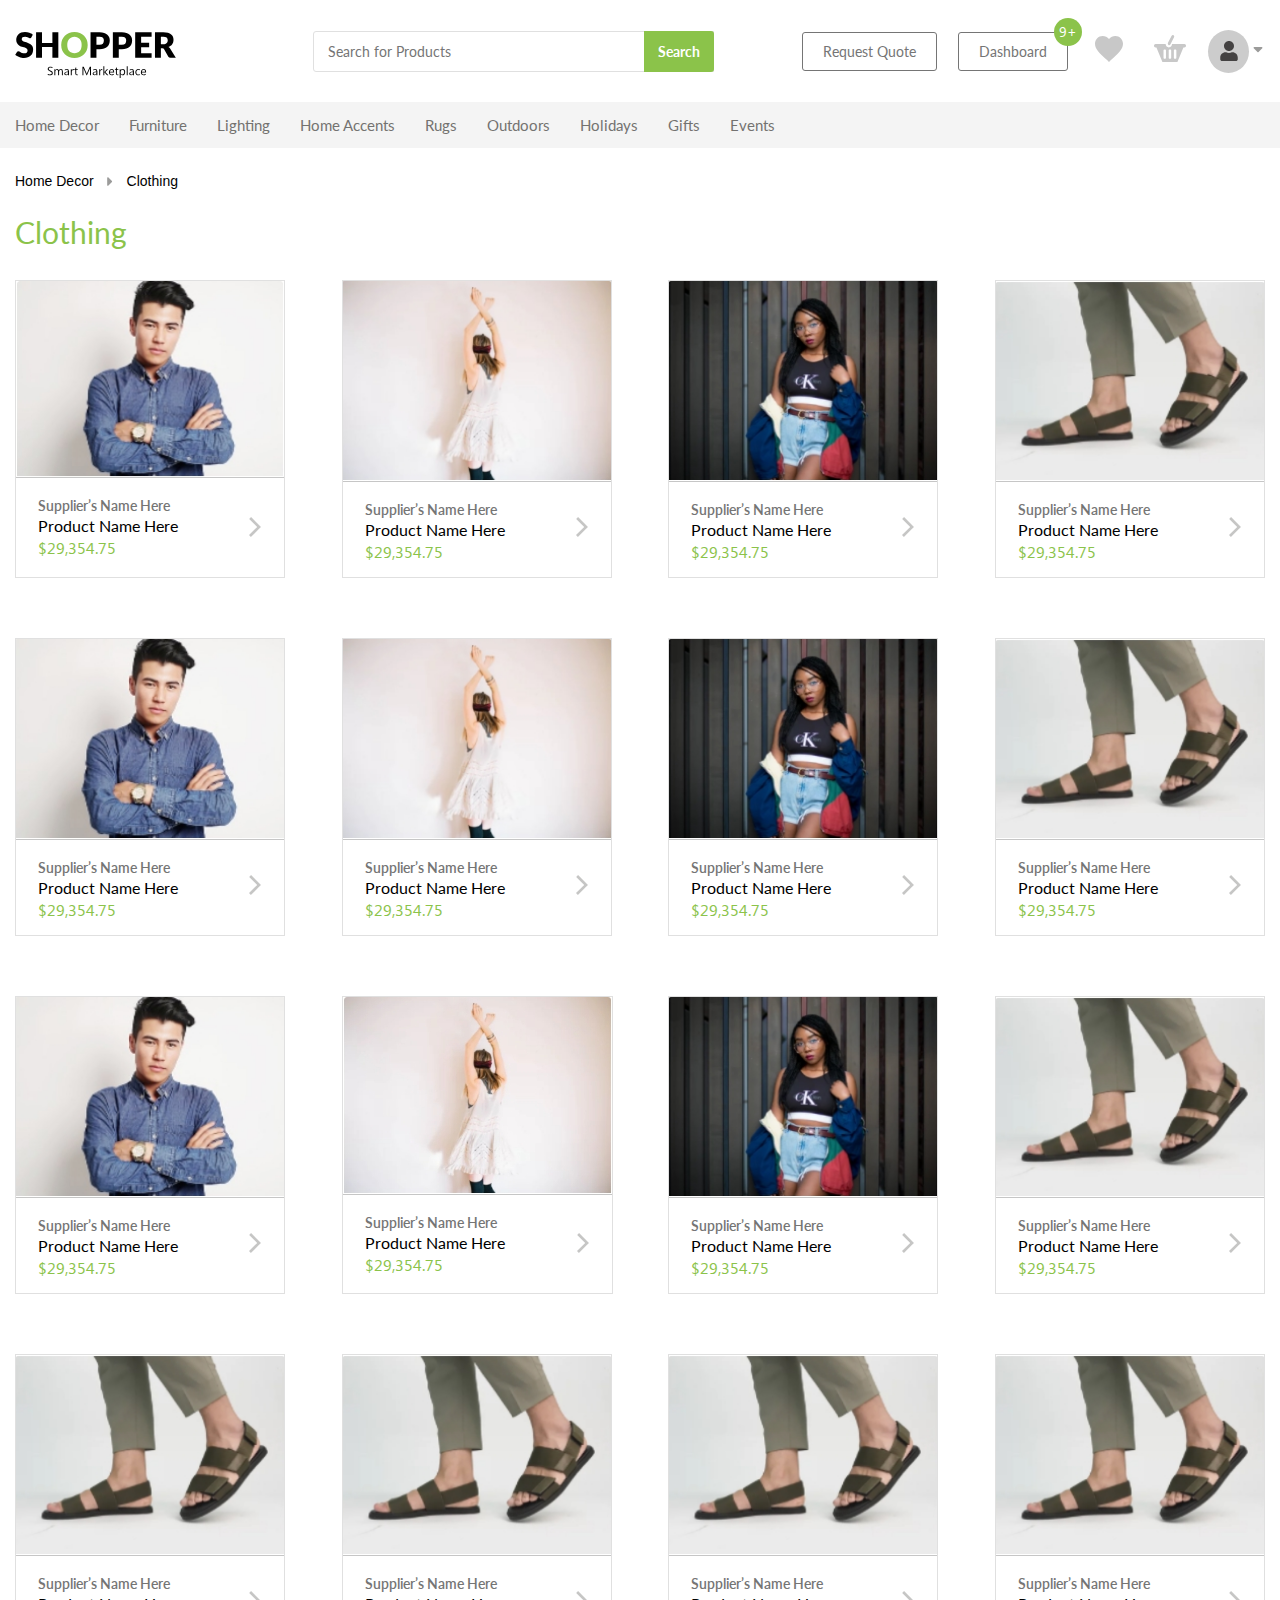
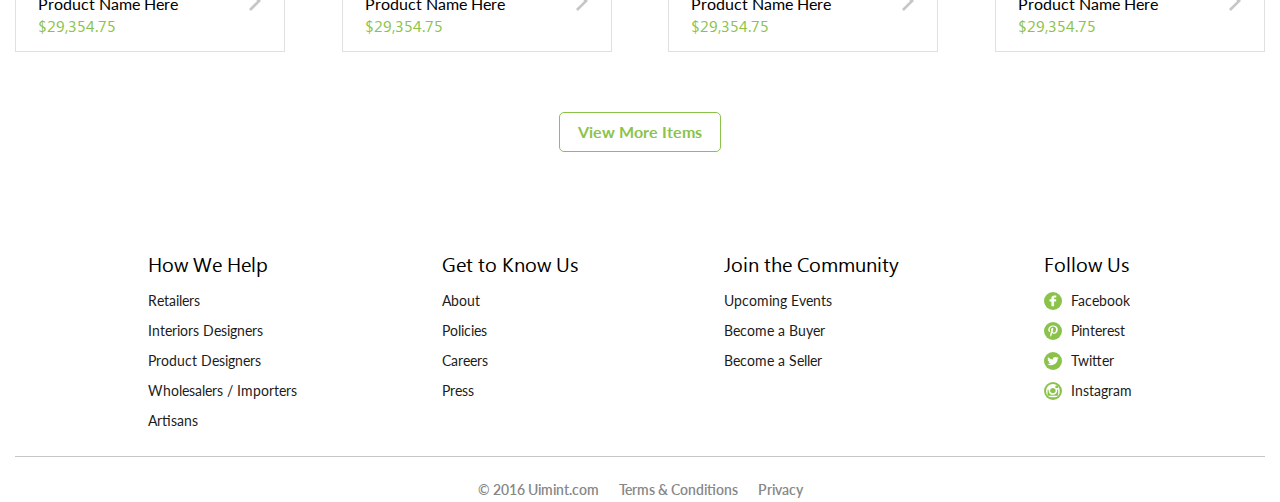
==== commit 8bf1379e: "add page sellers" ====
--- a/category.html
+++ b/category.html
@@ -538,7 +538,6 @@
           <div class="category__wrapper-btn">
             <a class="category__button main-btn" href="#">View More Items</a>
           </div>
-          
         </div>
       </section>
       <section class="info">
--- a/css/style.min.css
+++ b/css/style.min.css
@@ -1,5 +1,5 @@
-@font-face{font-family:'Lato';src:url("../fonts/Lato-Light.woff2") format("woff2"),url("../fonts/Lato-Light.woff") format("woff"),url("../fonts/Lato-Light.ttf") format("truetype");font-weight:300;font-style:normal;font-display:swap}@font-face{font-family:'Lato';src:url("../fonts/Lato-Regular.woff2") format("woff2"),url("../fonts/Lato-Regular.woff") format("woff"),url("../fonts/Lato-Regular.ttf") format("truetype");font-weight:400;font-style:normal;font-display:swap}@font-face{font-family:'Lato';src:url("../fonts/Lato-Semibold.woff2") format("woff2"),url("../fonts/Lato-Semibold.woff") format("woff"),url("../fonts/Lato-Semibold.ttf") format("truetype");font-weight:600;font-style:normal;font-display:swap}@font-face{font-family:'Lato';src:url("../fonts/Lato-Bold.woff2") format("woff2"),url("../fonts/Lato-Bold.woff") format("woff"),url("../fonts/Lato-Bold.ttf") format("truetype");font-weight:700;font-style:normal;font-display:swap}@font-face{font-family:'SegoeUI-Regular';src:url("../fonts/SegoeUI-Regular.woff2") format("woff2"),url("../fonts/SegoeUI-Regular.woff") format("woff"),url("../fonts/SegoeUI-Regular.ttf") format("truetype");font-weight:400;font-style:normal;font-display:swap}@font-face{font-family:'Helvetica';src:url("../fonts/HelveticaRegular.woff2") format("woff2"),url("../fonts/HelveticaRegular.woff") format("woff"),url("../fonts/HelveticaRegular.ttf") format("truetype");font-weight:400;font-style:normal;font-display:swap}@font-face{font-family:'Lato';src:url("../fonts/Lato-Light.woff2") format("woff2"),url("../fonts/Lato-Light.woff") format("woff"),url("../fonts/Lato-Light.ttf") format("truetype");font-weight:300;font-style:normal;font-display:swap}@font-face{font-family:'Lato';src:url("../fonts/Lato-Regular.woff2") format("woff2"),url("../fonts/Lato-Regular.woff") format("woff"),url("../fonts/Lato-Regular.ttf") format("truetype");font-weight:400;font-style:normal;font-display:swap}@font-face{font-family:'Lato';src:url("../fonts/Lato-Semibold.woff2") format("woff2"),url("../fonts/Lato-Semibold.woff") format("woff"),url("../fonts/Lato-Semibold.ttf") format("truetype");font-weight:600;font-style:normal;font-display:swap}@font-face{font-family:'Lato';src:url("../fonts/Lato-Bold.woff2") format("woff2"),url("../fonts/Lato-Bold.woff") format("woff"),url("../fonts/Lato-Bold.ttf") format("truetype");font-weight:700;font-style:normal;font-display:swap}@font-face{font-family:'SegoeUI-Regular';src:url("../fonts/SegoeUI-Regular.woff2") format("woff2"),url("../fonts/SegoeUI-Regular.woff") format("woff"),url("../fonts/SegoeUI-Regular.ttf") format("truetype");font-weight:400;font-style:normal;font-display:swap}@font-face{font-family:'Helvetica';src:url("../fonts/HelveticaRegular.woff2") format("woff2"),url("../fonts/HelveticaRegular.woff") format("woff"),url("../fonts/HelveticaRegular.ttf") format("truetype");font-weight:400;font-style:normal;font-display:swap}@font-face{font-family:'Lato';src:url("../fonts/Lato-Light.woff2") format("woff2"),url("../fonts/Lato-Light.woff") format("woff"),url("../fonts/Lato-Light.ttf") format("truetype");font-weight:300;font-style:normal;font-display:swap}@font-face{font-family:'Lato';src:url("../fonts/Lato-Regular.woff2") format("woff2"),url("../fonts/Lato-Regular.woff") format("woff"),url("../fonts/Lato-Regular.ttf") format("truetype");font-weight:400;font-style:normal;font-display:swap}@font-face{font-family:'Lato';src:url("../fonts/Lato-Semibold.woff2") format("woff2"),url("../fonts/Lato-Semibold.woff") format("woff"),url("../fonts/Lato-Semibold.ttf") format("truetype");font-weight:600;font-style:normal;font-display:swap}@font-face{font-family:'Lato';src:url("../fonts/Lato-Bold.woff2") format("woff2"),url("../fonts/Lato-Bold.woff") format("woff"),url("../fonts/Lato-Bold.ttf") format("truetype");font-weight:700;font-style:normal;font-display:swap}@font-face{font-family:'SegoeUI-Regular';src:url("../fonts/SegoeUI-Regular.woff2") format("woff2"),url("../fonts/SegoeUI-Regular.woff") format("woff"),url("../fonts/SegoeUI-Regular.ttf") format("truetype");font-weight:400;font-style:normal;font-display:swap}@font-face{font-family:'Helvetica';src:url("../fonts/HelveticaRegular.woff2") format("woff2"),url("../fonts/HelveticaRegular.woff") format("woff"),url("../fonts/HelveticaRegular.ttf") format("truetype");font-weight:400;font-style:normal;font-display:swap}html{-webkit-box-sizing:border-box;box-sizing:border-box}*,*::before,*::after{-webkit-box-sizing:inherit;box-sizing:inherit}ul,li{margin:0;padding:0;list-style:none}a{display:inline-block;text-decoration:none;color:inherit}h1,h2,h3,h4,h5,h6,p{margin:0;padding:0}.container{max-width:1320px;width:100%;margin:0 auto;padding:0 15px}img{display:block;max-width:100%;-o-object-fit:cover;object-fit:cover}html,body{height:100%}body{overflow-x:hidden;font-size:16px;font-family:Lato;font-weight:400}.wrapper{display:-webkit-box;display:-ms-flexbox;display:flex;-webkit-box-orient:vertical;-webkit-box-direction:normal;-ms-flex-direction:column;flex-direction:column;min-height:100%}.content{-webkit-box-flex:1;-ms-flex:1 0 auto;flex:1 0 auto}.footer{-webkit-box-flex:0;-ms-flex:0 0 auto;flex:0 0 auto}.jq-ry-container{padding:0}.main-btn{font-weight:700;background-color:#8bc34a;border:none;color:#fff;-webkit-transition:all .2s;-o-transition:all .2s;transition:all .2s}.main-btn:hover{background-color:#71a436}.title{color:#8bc34a;line-height:36px;font-size:30px}.item{max-width:378px;border:solid 1px #e0e0e0;position:relative}.item::after{display:none;content:'';position:absolute;z-index:500;background-image:url(../images/section-img/arrow-right.svg);background-repeat:no-repeat;width:15px;height:23px;bottom:37px;right:20px;cursor:pointer}.item__inner,.item .product__text{padding:18px 22px 13px 22px}.item__img{max-width:100%;min-height:302px;display:-webkit-box;display:-ms-flexbox;display:flex;-webkit-box-align:center;-ms-flex-align:center;align-items:center;-webkit-box-pack:center;-ms-flex-pack:center;justify-content:center}.item__title{color:#757575;font-weight:600;font-size:14px;line-height:19px}.item__descr{line-height:21px}.item__price{font-family:"SegoeUI-Regular";line-height:24px;color:#8bc34a}.item--big{max-width:610px !important}.breadcrums{padding:25px 0;font-family:'HelveticaRegular', sans-serif;font-size:14px}.breadcrums__item{display:-webkit-box;display:-ms-flexbox;display:flex}.breadcrums__item-list{padding-right:20px;margin-right:13px;position:relative}.breadcrums__item-list:last-child{margin-right:0;padding-right:0}.breadcrums__item-list::after{position:absolute;content:'';background-image:url(../images/section-img/caret-right-solid.svg);background-repeat:no-repeat;background-size:contain;width:15px;height:15px;right:-8px;top:1px}.breadcrums__item-list:last-child::after{content:none;padding:0;margin:0}.header__top-inner{display:-webkit-box;display:-ms-flexbox;display:flex;-webkit-box-align:center;-ms-flex-align:center;align-items:center;min-height:102px}.header__top-logo{margin-right:132px}.header__top-form{position:relative}.header__top-search{width:401px;border:solid 1px #e0e0e0;padding:10px 80px 10px 14px;border-top-left-radius:3px;border-bottom-left-radius:3px;font-size:14px;font-family:Lato;font-weight:400;line-height:19px;color:#757575}.header__top-button{cursor:pointer;position:absolute;right:0;top:0;bottom:0;padding:0px 14px;font-size:14px;line-height:17px;border-top-right-radius:3px;border-bottom-right-radius:3px}.header__top-buttons{margin-left:auto;display:-webkit-box;display:-ms-flexbox;display:flex;-webkit-box-align:center;-ms-flex-align:center;align-items:center}.header__top-btn{cursor:pointer;background-color:transparent;border:solid 1px #757575;border-radius:3px;padding:9px 20px;font-size:14px;line-height:19px;color:#757575;-webkit-transition:all .2s;-o-transition:all .2s;transition:all .2s}.header__top-btn--like,.header__top-btn--cart{border:none;padding:0}.header__top-btn--like svg path,.header__top-btn--cart svg path{fill:#C8C8C8}.header__top-btn--like:active svg path,.header__top-btn--cart:active svg path{fill:#8bc34a}.header__top-btn--like{margin-right:29px}.header__top-btn--sign{margin-left:21px;margin-right:26px}.header__top-btn--sign:hover,.header__top-btn--login:hover{background-color:#8bc34a;color:#fff}.header__top-btn--notice{position:relative}.header__top-btn--notice::after{content:'9+';position:absolute;width:28px;height:28px;border-radius:50%;background-color:#8bc34a;top:-15px;right:-15px;font-size:14px;line-height:28px;color:#fff;font-family:"SegoeUI-Regular"}.header .user{width:57px;margin-left:21px;position:relative}.header .user::after{content:'';position:absolute;background-image:url(../../images/header-img/sort-down-solid.svg);background-repeat:no-repeat;width:10px;height:auto;top:8px;bottom:0;right:2px}.header .user__avatar{width:41px;height:43px;border-radius:50%;background-color:#ccc;display:-webkit-box;display:-ms-flexbox;display:flex;-webkit-box-pack:center;-ms-flex-pack:center;justify-content:center;-webkit-box-align:center;-ms-flex-align:center;align-items:center}.header .user__avatar svg{width:20px;height:20px}.header .user__avatar svg path{fill:#444242}.header__bottom{background-color:#f4f4f4}.header .menu__item{display:-webkit-box;display:-ms-flexbox;display:flex;padding:0 14px}.header .menu__item-list{position:relative;font-size:15px;color:#737270;line-height:18px;padding:14px 0}.header .menu__item-list:not(:last-child){margin-right:30px}.header .menu__item-list:hover .dropdown{opacity:1;display:block}.dropdown{opacity:0;display:none;position:absolute;z-index:999;top:40px;left:-27px;width:620px;background-color:#fff;-webkit-box-shadow:0.7px 10px 20px rgba(9,9,9,0.2);box-shadow:0.7px 10px 20px rgba(9,9,9,0.2);padding:30px}.dropdown__header{display:-webkit-box;display:-ms-flexbox;display:flex;-webkit-box-pack:justify;-ms-flex-pack:justify;justify-content:space-between;-webkit-box-align:center;-ms-flex-align:center;align-items:center;padding-bottom:20px;border-bottom:1px solid #8bc34a}.dropdown__header-title{font-weight:700;color:#000;font-size:20px;line-height:1}.dropdown__header-descr{color:#8bc34a}.dropdown__header-quantity{font-size:12px;color:#878786;line-height:16px}.dropdown__menu{margin-top:20px;-webkit-column-count:3;-moz-column-count:3;column-count:3}.dropdown__menu-list{line-height:30px}.dropdown__menu-link{color:#878786;-webkit-transition:all .2s;-o-transition:all .2s;transition:all .2s}.dropdown__menu-link:hover{color:#606060}.main{background-repeat:no-repeat;background-size:cover;min-height:650px;position:relative;-webkit-box-shadow:0 0 0 325px rgba(0,0,0,0.33) inset;box-shadow:0 0 0 325px rgba(0,0,0,0.33) inset;z-index:1}.main__inner{text-align:center;min-height:650px;display:-webkit-box;display:-ms-flexbox;display:flex;-webkit-box-orient:vertical;-webkit-box-direction:normal;-ms-flex-direction:column;flex-direction:column;-webkit-box-pack:center;-ms-flex-pack:center;justify-content:center;-webkit-box-align:center;-ms-flex-align:center;align-items:center}.main__title{font-size:50px;line-height:60px;font-weight:300;color:#fff;margin-bottom:35px;max-width:971px}.main__link{padding:17px 40px;border-radius:3px}.slider{background-color:#fff;-webkit-box-shadow:0.8px 12px 68px rgba(9,9,9,0.3);box-shadow:0.8px 12px 68px rgba(9,9,9,0.3);position:relative;top:-120px;z-index:999;max-width:1280px;margin:0 auto;border-radius:5px}.slider__inner{display:-webkit-box;display:-ms-flexbox;display:flex;-webkit-box-align:center;-ms-flex-align:center;align-items:center;-webkit-box-pack:space-evenly;-ms-flex-pack:space-evenly;justify-content:space-evenly;padding:42px 0}.slider__item{text-align:center;max-width:auto}.slider__item-wrapper-img{max-width:253px;min-height:203px;display:-webkit-box;display:-ms-flexbox;display:flex;-webkit-box-align:center;-ms-flex-align:center;align-items:center;-webkit-box-pack:center;-ms-flex-pack:center;justify-content:center;margin-bottom:25px}.slider__item-title{max-width:253px;font-size:18px;color:#757575;font-weight:600}.slider__btn-right,.slider__btn-left{position:absolute;top:50%;-webkit-transform:translateY(-50%);-ms-transform:translateY(-50%);transform:translateY(-50%);border:none;background-color:transparent;z-index:555}.slider__btn-right{right:2%}.slider__btn-left{left:2%}.top-seller{padding-top:30px}.top-seller__inner{display:-webkit-box;display:-ms-flexbox;display:flex;-webkit-box-pack:justify;-ms-flex-pack:justify;justify-content:space-between;margin-bottom:37px}.top-seller__link{display:-webkit-box;display:-ms-flexbox;display:flex;-webkit-box-pack:center;-ms-flex-pack:center;justify-content:center}.top-seller__title{margin-bottom:25px}.become{padding-top:125px;padding-bottom:120px}.become__row{display:-webkit-box;display:-ms-flexbox;display:flex;-webkit-box-align:center;-ms-flex-align:center;align-items:center;-webkit-box-pack:justify;-ms-flex-pack:justify;justify-content:space-between}.become__row:not(:last-child){margin-bottom:146px}.become__row--padding{padding-left:125px}.become__text{max-width:620px}.become__text--order{-webkit-box-ordinal-group:2;-ms-flex-order:1;order:1}.become__text-descr{color:#757575;line-height:19px;margin:25px 0}.become__text-link{padding:11px 25px;border-radius:5px}.product__wrapper{display:grid;gap:70px 70px;grid-template-areas:"card_1  card_1  card_2  card_3"                +@font-face{font-family:'Lato';src:url("../fonts/Lato-Light.woff2") format("woff2"),url("../fonts/Lato-Light.woff") format("woff"),url("../fonts/Lato-Light.ttf") format("truetype");font-weight:300;font-style:normal;font-display:swap}@font-face{font-family:'Lato';src:url("../fonts/Lato-Regular.woff2") format("woff2"),url("../fonts/Lato-Regular.woff") format("woff"),url("../fonts/Lato-Regular.ttf") format("truetype");font-weight:400;font-style:normal;font-display:swap}@font-face{font-family:'Lato';src:url("../fonts/Lato-Semibold.woff2") format("woff2"),url("../fonts/Lato-Semibold.woff") format("woff"),url("../fonts/Lato-Semibold.ttf") format("truetype");font-weight:600;font-style:normal;font-display:swap}@font-face{font-family:'Lato';src:url("../fonts/Lato-Bold.woff2") format("woff2"),url("../fonts/Lato-Bold.woff") format("woff"),url("../fonts/Lato-Bold.ttf") format("truetype");font-weight:700;font-style:normal;font-display:swap}@font-face{font-family:'SegoeUI-Regular';src:url("../fonts/SegoeUI-Regular.woff2") format("woff2"),url("../fonts/SegoeUI-Regular.woff") format("woff"),url("../fonts/SegoeUI-Regular.ttf") format("truetype");font-weight:400;font-style:normal;font-display:swap}@font-face{font-family:'Helvetica';src:url("../fonts/HelveticaRegular.woff2") format("woff2"),url("../fonts/HelveticaRegular.woff") format("woff"),url("../fonts/HelveticaRegular.ttf") format("truetype");font-weight:400;font-style:normal;font-display:swap}@font-face{font-family:'Lato';src:url("../fonts/Lato-Light.woff2") format("woff2"),url("../fonts/Lato-Light.woff") format("woff"),url("../fonts/Lato-Light.ttf") format("truetype");font-weight:300;font-style:normal;font-display:swap}@font-face{font-family:'Lato';src:url("../fonts/Lato-Regular.woff2") format("woff2"),url("../fonts/Lato-Regular.woff") format("woff"),url("../fonts/Lato-Regular.ttf") format("truetype");font-weight:400;font-style:normal;font-display:swap}@font-face{font-family:'Lato';src:url("../fonts/Lato-Semibold.woff2") format("woff2"),url("../fonts/Lato-Semibold.woff") format("woff"),url("../fonts/Lato-Semibold.ttf") format("truetype");font-weight:600;font-style:normal;font-display:swap}@font-face{font-family:'Lato';src:url("../fonts/Lato-Bold.woff2") format("woff2"),url("../fonts/Lato-Bold.woff") format("woff"),url("../fonts/Lato-Bold.ttf") format("truetype");font-weight:700;font-style:normal;font-display:swap}@font-face{font-family:'SegoeUI-Regular';src:url("../fonts/SegoeUI-Regular.woff2") format("woff2"),url("../fonts/SegoeUI-Regular.woff") format("woff"),url("../fonts/SegoeUI-Regular.ttf") format("truetype");font-weight:400;font-style:normal;font-display:swap}@font-face{font-family:'Helvetica';src:url("../fonts/HelveticaRegular.woff2") format("woff2"),url("../fonts/HelveticaRegular.woff") format("woff"),url("../fonts/HelveticaRegular.ttf") format("truetype");font-weight:400;font-style:normal;font-display:swap}@font-face{font-family:'Lato';src:url("../fonts/Lato-Light.woff2") format("woff2"),url("../fonts/Lato-Light.woff") format("woff"),url("../fonts/Lato-Light.ttf") format("truetype");font-weight:300;font-style:normal;font-display:swap}@font-face{font-family:'Lato';src:url("../fonts/Lato-Regular.woff2") format("woff2"),url("../fonts/Lato-Regular.woff") format("woff"),url("../fonts/Lato-Regular.ttf") format("truetype");font-weight:400;font-style:normal;font-display:swap}@font-face{font-family:'Lato';src:url("../fonts/Lato-Semibold.woff2") format("woff2"),url("../fonts/Lato-Semibold.woff") format("woff"),url("../fonts/Lato-Semibold.ttf") format("truetype");font-weight:600;font-style:normal;font-display:swap}@font-face{font-family:'Lato';src:url("../fonts/Lato-Bold.woff2") format("woff2"),url("../fonts/Lato-Bold.woff") format("woff"),url("../fonts/Lato-Bold.ttf") format("truetype");font-weight:700;font-style:normal;font-display:swap}@font-face{font-family:'SegoeUI-Regular';src:url("../fonts/SegoeUI-Regular.woff2") format("woff2"),url("../fonts/SegoeUI-Regular.woff") format("woff"),url("../fonts/SegoeUI-Regular.ttf") format("truetype");font-weight:400;font-style:normal;font-display:swap}@font-face{font-family:'Helvetica';src:url("../fonts/HelveticaRegular.woff2") format("woff2"),url("../fonts/HelveticaRegular.woff") format("woff"),url("../fonts/HelveticaRegular.ttf") format("truetype");font-weight:400;font-style:normal;font-display:swap}html{-webkit-box-sizing:border-box;box-sizing:border-box}*,*::before,*::after{-webkit-box-sizing:inherit;box-sizing:inherit}ul,li{margin:0;padding:0;list-style:none}a{display:inline-block;text-decoration:none;color:inherit}h1,h2,h3,h4,h5,h6,p{margin:0;padding:0}.container,.main-wrapper{max-width:1320px;width:100%;margin:0 auto;padding:0 15px}.container-flex{display:-webkit-box;display:-ms-flexbox;display:flex}.left-column{margin-right:70px}.main-wrapper{padding:0}img{display:block;max-width:100%;-o-object-fit:cover;object-fit:cover}html,body{height:100%}body{overflow-x:hidden;font-size:16px;font-family:Lato, sans-serif;font-weight:400}.wrapper{display:-webkit-box;display:-ms-flexbox;display:flex;-webkit-box-orient:vertical;-webkit-box-direction:normal;-ms-flex-direction:column;flex-direction:column;min-height:100%}.content{-webkit-box-flex:1;-ms-flex:1 0 auto;flex:1 0 auto}.footer{-webkit-box-flex:0;-ms-flex:0 0 auto;flex:0 0 auto}.jq-ry-container{padding:0}.main-btn{font-weight:700;background-color:#8bc34a;border:none;color:#fff;-webkit-transition:all .2s;-o-transition:all .2s;transition:all .2s}.main-btn:hover{background-color:#71a436}.title{color:#8bc34a;line-height:36px;font-size:30px}.item{max-width:378px;border:solid 1px #e0e0e0;position:relative}.item::after{display:none;content:'';position:absolute;z-index:500;background-image:url(../images/section-img/arrow-right.svg);background-repeat:no-repeat;width:15px;height:23px;bottom:37px;right:20px;cursor:pointer}.item__inner,.item .product__text{padding:18px 22px 13px 22px}.item__img{max-width:100%;min-height:302px;display:-webkit-box;display:-ms-flexbox;display:flex;-webkit-box-align:center;-ms-flex-align:center;align-items:center;-webkit-box-pack:center;-ms-flex-pack:center;justify-content:center}.item__title{color:#757575;font-weight:600;font-size:14px;line-height:19px}.item__descr{line-height:21px}.item__price{font-family:"SegoeUI-Regular";line-height:24px;color:#8bc34a}.item--big{max-width:610px !important}.breadcrums{padding:25px 0;font-family:'HelveticaRegular', sans-serif;font-size:14px}.breadcrums__item{display:-webkit-box;display:-ms-flexbox;display:flex}.breadcrums__item-list{padding-right:20px;margin-right:13px;position:relative}.breadcrums__item-list:last-child{margin-right:0;padding-right:0}.breadcrums__item-list::after{position:absolute;content:'';background-image:url(../images/section-img/caret-right-solid.svg);background-repeat:no-repeat;background-size:contain;width:15px;height:15px;right:-8px;top:1px}.breadcrums__item-list:last-child::after{content:none;padding:0;margin:0}.left-column{width:290px}.aside-page:not(:first-child){margin-top:30px}.header__top-inner{display:-webkit-box;display:-ms-flexbox;display:flex;-webkit-box-align:center;-ms-flex-align:center;align-items:center;min-height:102px}.header__top-logo{margin-right:132px}.header__top-form{position:relative}.header__top-search{width:401px;border:solid 1px #e0e0e0;padding:10px 80px 10px 14px;border-top-left-radius:3px;border-bottom-left-radius:3px;font-size:14px;font-family:Lato;font-weight:400;line-height:19px;color:#757575}.header__top-button{cursor:pointer;position:absolute;right:0;top:0;bottom:0;padding:0px 14px;font-size:14px;line-height:17px;border-top-right-radius:3px;border-bottom-right-radius:3px}.header__top-buttons{margin-left:auto;display:-webkit-box;display:-ms-flexbox;display:flex;-webkit-box-align:center;-ms-flex-align:center;align-items:center}.header__top-btn{cursor:pointer;background-color:transparent;border:solid 1px #757575;border-radius:3px;padding:9px 20px;font-size:14px;line-height:19px;color:#757575;-webkit-transition:all .2s;-o-transition:all .2s;transition:all .2s}.header__top-btn--like,.header__top-btn--cart{border:none;padding:0}.header__top-btn--like svg path,.header__top-btn--cart svg path{fill:#C8C8C8}.header__top-btn--like:active svg path,.header__top-btn--cart:active svg path{fill:#8bc34a}.header__top-btn--like{margin-right:29px}.header__top-btn--sign{margin-left:21px;margin-right:26px}.header__top-btn--sign:hover,.header__top-btn--login:hover{background-color:#8bc34a;color:#fff}.header__top-btn--notice{position:relative}.header__top-btn--notice::after{content:'9+';position:absolute;width:28px;height:28px;border-radius:50%;background-color:#8bc34a;top:-15px;right:-15px;font-size:14px;line-height:28px;color:#fff;font-family:"SegoeUI-Regular"}.header .user{width:57px;margin-left:21px;position:relative}.header .user::after{content:'';position:absolute;background-image:url(../../images/header-img/sort-down-solid.svg);background-repeat:no-repeat;width:10px;height:auto;top:8px;bottom:0;right:2px}.header .user__avatar{width:41px;height:43px;border-radius:50%;background-color:#ccc;display:-webkit-box;display:-ms-flexbox;display:flex;-webkit-box-pack:center;-ms-flex-pack:center;justify-content:center;-webkit-box-align:center;-ms-flex-align:center;align-items:center}.header .user__avatar svg{width:20px;height:20px}.header .user__avatar svg path{fill:#444242}.header__bottom{background-color:#f4f4f4}.header .menu__item{display:-webkit-box;display:-ms-flexbox;display:flex}.header .menu__item-list{position:relative;font-size:15px;color:#737270;line-height:18px;padding:14px 0}.header .menu__item-list:not(:last-child){margin-right:30px}.header .menu__item-list:hover .dropdown{opacity:1;display:block}.dropdown{opacity:0;display:none;position:absolute;z-index:999;top:40px;left:-27px;width:620px;background-color:#fff;-webkit-box-shadow:0.7px 10px 20px rgba(9,9,9,0.2);box-shadow:0.7px 10px 20px rgba(9,9,9,0.2);padding:30px}.dropdown__header{display:-webkit-box;display:-ms-flexbox;display:flex;-webkit-box-pack:justify;-ms-flex-pack:justify;justify-content:space-between;-webkit-box-align:center;-ms-flex-align:center;align-items:center;padding-bottom:20px;border-bottom:1px solid #8bc34a}.dropdown__header-title{font-weight:700;color:#000;font-size:20px;line-height:1}.dropdown__header-descr{color:#8bc34a}.dropdown__header-quantity{font-size:12px;color:#878786;line-height:16px}.dropdown__menu{margin-top:20px;-webkit-column-count:3;-moz-column-count:3;column-count:3}.dropdown__menu-list{line-height:30px}.dropdown__menu-link{color:#878786;-webkit-transition:all .2s;-o-transition:all .2s;transition:all .2s}.dropdown__menu-link:hover{color:#606060}.main{background-repeat:no-repeat;background-size:cover;min-height:650px;position:relative;-webkit-box-shadow:0 0 0 325px rgba(0,0,0,0.33) inset;box-shadow:0 0 0 325px rgba(0,0,0,0.33) inset;z-index:1}.main__inner{text-align:center;min-height:650px;display:-webkit-box;display:-ms-flexbox;display:flex;-webkit-box-orient:vertical;-webkit-box-direction:normal;-ms-flex-direction:column;flex-direction:column;-webkit-box-pack:center;-ms-flex-pack:center;justify-content:center;-webkit-box-align:center;-ms-flex-align:center;align-items:center}.main__title{font-size:50px;line-height:60px;font-weight:300;color:#fff;margin-bottom:35px;max-width:971px}.main__link{padding:17px 40px;border-radius:3px}.slider{background-color:#fff;-webkit-box-shadow:0.8px 12px 68px rgba(9,9,9,0.3);box-shadow:0.8px 12px 68px rgba(9,9,9,0.3);position:relative;top:-120px;z-index:999;max-width:1280px;margin:0 auto;border-radius:5px}.slider__inner{display:-webkit-box;display:-ms-flexbox;display:flex;-webkit-box-align:center;-ms-flex-align:center;align-items:center;-webkit-box-pack:space-evenly;-ms-flex-pack:space-evenly;justify-content:space-evenly;padding:42px 0}.slider__item{text-align:center;max-width:auto}.slider__item-wrapper-img{max-width:253px;min-height:203px;display:-webkit-box;display:-ms-flexbox;display:flex;-webkit-box-align:center;-ms-flex-align:center;align-items:center;-webkit-box-pack:center;-ms-flex-pack:center;justify-content:center;margin-bottom:25px}.slider__item-title{max-width:253px;font-size:18px;color:#757575;font-weight:600}.slider__btn-right,.slider__btn-left{position:absolute;top:50%;-webkit-transform:translateY(-50%);-ms-transform:translateY(-50%);transform:translateY(-50%);border:none;background-color:transparent;z-index:555}.slider__btn-right{right:2%}.slider__btn-left{left:2%}.top-seller{padding-top:30px}.top-seller__inner{display:-webkit-box;display:-ms-flexbox;display:flex;-webkit-box-pack:justify;-ms-flex-pack:justify;justify-content:space-between;margin-bottom:37px}.top-seller__link{display:-webkit-box;display:-ms-flexbox;display:flex;-webkit-box-pack:center;-ms-flex-pack:center;justify-content:center}.top-seller__title{margin-bottom:25px}.become{padding-top:125px;padding-bottom:120px}.become__row{display:-webkit-box;display:-ms-flexbox;display:flex;-webkit-box-align:center;-ms-flex-align:center;align-items:center;-webkit-box-pack:justify;-ms-flex-pack:justify;justify-content:space-between}.become__row:not(:last-child){margin-bottom:146px}.become__row--padding{padding-left:125px}.become__text{max-width:620px}.become__text--order{-webkit-box-ordinal-group:2;-ms-flex-order:1;order:1}.become__text-descr{color:#757575;line-height:19px;margin:25px 0}.become__text-link{padding:11px 25px;border-radius:5px}.product__wrapper{display:grid;gap:70px 70px;grid-template-areas:"card_1  card_1  card_2  card_3"                  "card_1  card_1  card_4  card_5"                 "card_6  card_7  card_10 card_10"                   "card_8  card_9  card_10 card_10"                     - "card_11 card_12 card_13 card_14"}.product__item{width:100%;max-width:270px}.product__item::after{display:block}.product__item:first-child{grid-area:card_1;align-self:flex-start}.product__item:first-child img{max-width:100%;height:100%}.product__item:nth-child(10){grid-area:card_10;height:100%;max-width:100%}.product__item:nth-child(10) img{max-width:100%;height:100%}.product__item:nth-child(6),.product__item:nth-child(7){margin-top:-100px}.product__item-img img{display:block;max-width:300px;width:100%;height:200px;-o-object-fit:contain;object-fit:contain}.product__text{border-top:1px solid #c6c6c6;display:-webkit-box;display:-ms-flexbox;display:flex;-webkit-box-orient:vertical;-webkit-box-direction:normal;-ms-flex-direction:column;flex-direction:column}.info{padding-top:100px}.info__inner{display:-webkit-box;display:-ms-flexbox;display:flex;-webkit-box-pack:justify;-ms-flex-pack:justify;justify-content:space-between;max-width:985px;margin:0 auto}.info__items:not(:first-child){margin-left:85px}.info__items-title{font-size:20px;font-family:"SegoeUI-Regular";line-height:24px}.info__item{margin-top:10px;font-size:14px;color:#1c1c1b}.info__item-list{line-height:30px}.info__social .info__item-link{display:-webkit-box;display:-ms-flexbox;display:flex;-webkit-box-align:center;-ms-flex-align:center;align-items:center}.info__social .info__item-link svg{margin-right:9px;width:18px;height:18px;padding:2px;border-radius:50%;background-color:#8bc34a;font-size:11px}.info__social .info__item-link svg path{fill:#fff}.fancybox-content{padding:60px 50px 20px;width:502px;border-radius:5px}.modal__wrapper{text-align:center}.modal__logo{margin-bottom:20px;display:-webkit-box;display:-ms-flexbox;display:flex;-webkit-box-pack:center;-ms-flex-pack:center;justify-content:center}.modal__form{width:100%}.modal__input{display:block;width:100%;font-size:14px;font-family:Lato;color:#878786;border:solid 1px #c6c6c5;border-radius:5px;padding:11px 12px}.modal__input:not(:first-child){margin-top:20px}.modal__form-inner{display:-webkit-box;display:-ms-flexbox;display:flex;-webkit-box-pack:justify;-ms-flex-pack:justify;justify-content:space-between;color:#878786;font-size:14px;line-height:17px}.modal__form-label{display:-webkit-box;display:-ms-flexbox;display:flex}.modal__form-pass{margin-bottom:20px}.modal__form-checkbox{margin-right:5px}.modal__form-buttons{margin-top:30px;display:-webkit-box;display:-ms-flexbox;display:flex;-webkit-box-pack:center;-ms-flex-pack:center;justify-content:center}.modal__form-guest{margin-right:0}.modal__form-create{padding:12px 25px;font-size:14px;border-radius:5px}.modal__text{margin:30px 0;text-align:center;position:relative;font-size:14px;color:#878786;line-height:17px}.modal__text::after,.modal__text::before{content:'';position:absolute;background-color:#f4f4f4;height:3px;top:50%}.modal__text::after{width:calc(50% - 20px);left:0}.modal__text::before{width:calc(50% - 20px);right:0}.modal__social{margin-bottom:37px}.modal__social-btn{margin-top:16px;display:-webkit-box;display:-ms-flexbox;display:flex;-webkit-box-pack:center;-ms-flex-pack:center;justify-content:center}.modal__social-btn>a:not(:first-child){margin-left:30px}.modal__social-btn svg{width:30px;height:30px}.modal__social-btn svg path{fill:#fff}.modal__social-btn .facebook,.modal__social-btn .google,.modal__social-btn .pint{width:42px;height:42px;border-radius:50%;display:-webkit-box;display:-ms-flexbox;display:flex;-webkit-box-pack:center;-ms-flex-pack:center;justify-content:center;-webkit-box-align:center;-ms-flex-align:center;align-items:center}.modal__social-btn .facebook{background-color:#3B5998}.modal__social-btn .google{background-color:#DC4E41}.modal__social-btn .pint{background-color:#CB2027}.modal__footer{border-top:1px solid #F4F4F4;padding-top:20px;color:#878786}.modal__footer-btn{background-color:transparent;border:1px solid #8bc34a;border-radius:5px;color:#8bc34a;padding:10px 20px;margin-left:12px}.modal__footer-btn:hover{color:#fff}.category__title{margin-bottom:30px}.category__inner{display:grid;grid-template-columns:repeat(3, 1fr);gap:60px 0;grid-template-areas:"category-1 category-2 category-3 category-4";margin-bottom:60px}.category__item{min-height:298px}.category__item:first-child{grid-area:category-1}.category__item:nth-child(4){grid-area:category-4}.category__item:nth-child(6),.category__item:nth-child(7){margin-top:0}.category__item:nth-child(10){max-width:-webkit-max-content;max-width:-moz-max-content;max-width:max-content;height:auto;grid-area:initial}.category__item-img img{-o-object-fit:cover;object-fit:cover}.category__wrapper-btn{text-align:center}.category__button{background-color:transparent;color:#8bc34a;border:1px solid #8bc34a;border-radius:5px;padding:10px 18px}.footer{padding-top:20px}.footer__inner{border-top:1px solid #c6c6c5}.footer__item{margin:20px 0;display:-webkit-box;display:-ms-flexbox;display:flex;-webkit-box-pack:center;-ms-flex-pack:center;justify-content:center}.footer__item-list{font-weight:600;color:#878787;font-size:14px;line-height:25px}.footer__item-list:not(:first-child){margin-left:20px}
+ "card_11 card_12 card_13 card_14"}.product__item{width:100%;max-width:270px}.product__item::after{display:block}.product__item:first-child{grid-area:card_1;align-self:flex-start}.product__item:first-child img{max-width:100%;height:100%}.product__item:nth-child(10){grid-area:card_10;height:100%;max-width:100%}.product__item:nth-child(10) img{max-width:100%;height:100%}.product__item:nth-child(6),.product__item:nth-child(7){margin-top:-100px}.product__item-img img{display:block;max-width:300px;width:100%;height:200px;-o-object-fit:contain;object-fit:contain}.product__text{border-top:1px solid #c6c6c6;display:-webkit-box;display:-ms-flexbox;display:flex;-webkit-box-orient:vertical;-webkit-box-direction:normal;-ms-flex-direction:column;flex-direction:column}.info{padding-top:100px}.info__inner{display:-webkit-box;display:-ms-flexbox;display:flex;-webkit-box-pack:justify;-ms-flex-pack:justify;justify-content:space-between;max-width:985px;margin:0 auto}.info__items:not(:first-child){margin-left:85px}.info__items-title{font-size:20px;font-family:"SegoeUI-Regular";line-height:24px}.info__item{margin-top:10px;font-size:14px;color:#1c1c1b}.info__item-list{line-height:30px}.info__social .info__item-link{display:-webkit-box;display:-ms-flexbox;display:flex;-webkit-box-align:center;-ms-flex-align:center;align-items:center}.info__social .info__item-link svg{margin-right:9px;width:18px;height:18px;padding:2px;border-radius:50%;background-color:#8bc34a;font-size:11px}.info__social .info__item-link svg path{fill:#fff}.fancybox-content{padding:60px 50px 20px;width:502px;border-radius:5px}.modal__wrapper{text-align:center}.modal__logo{margin-bottom:20px;display:-webkit-box;display:-ms-flexbox;display:flex;-webkit-box-pack:center;-ms-flex-pack:center;justify-content:center}.modal__form{width:100%}.modal__input{display:block;width:100%;font-size:14px;font-family:Lato;color:#878786;border:solid 1px #c6c6c5;border-radius:5px;padding:11px 12px}.modal__input:not(:first-child){margin-top:20px}.modal__form-inner{display:-webkit-box;display:-ms-flexbox;display:flex;-webkit-box-pack:justify;-ms-flex-pack:justify;justify-content:space-between;color:#878786;font-size:14px;line-height:17px}.modal__form-label{display:-webkit-box;display:-ms-flexbox;display:flex}.modal__form-pass{margin-bottom:20px}.modal__form-checkbox{margin-right:5px}.modal__form-buttons{margin-top:30px;display:-webkit-box;display:-ms-flexbox;display:flex;-webkit-box-pack:center;-ms-flex-pack:center;justify-content:center}.modal__form-guest{margin-right:0}.modal__form-create{padding:12px 25px;font-size:14px;border-radius:5px}.modal__text{margin:30px 0;text-align:center;position:relative;font-size:14px;color:#878786;line-height:17px}.modal__text::after,.modal__text::before{content:'';position:absolute;background-color:#f4f4f4;height:3px;top:50%}.modal__text::after{width:calc(50% - 20px);left:0}.modal__text::before{width:calc(50% - 20px);right:0}.modal__social{margin-bottom:37px}.modal__social-btn{margin-top:16px;display:-webkit-box;display:-ms-flexbox;display:flex;-webkit-box-pack:center;-ms-flex-pack:center;justify-content:center}.modal__social-btn>a:not(:first-child){margin-left:30px}.modal__social-btn svg{width:30px;height:30px}.modal__social-btn svg path{fill:#fff}.modal__social-btn .facebook,.modal__social-btn .google,.modal__social-btn .pint{width:42px;height:42px;border-radius:50%;display:-webkit-box;display:-ms-flexbox;display:flex;-webkit-box-pack:center;-ms-flex-pack:center;justify-content:center;-webkit-box-align:center;-ms-flex-align:center;align-items:center}.modal__social-btn .facebook{background-color:#3B5998}.modal__social-btn .google{background-color:#DC4E41}.modal__social-btn .pint{background-color:#CB2027}.modal__footer{border-top:1px solid #F4F4F4;padding-top:20px;color:#878786}.modal__footer-btn{background-color:transparent;border:1px solid #8bc34a;border-radius:5px;color:#8bc34a;padding:10px 20px;margin-left:12px}.modal__footer-btn:hover{color:#fff}.category__title{margin-bottom:30px}.category__inner{display:grid;grid-template-columns:repeat(3, 1fr);gap:60px 0;grid-template-areas:"category-1 category-2 category-3 category-4";margin-bottom:60px}.category__item{min-height:298px}.category__item:first-child{grid-area:category-1}.category__item:nth-child(4){grid-area:category-4}.category__item:nth-child(6),.category__item:nth-child(7){margin-top:0}.category__item:nth-child(10){max-width:-webkit-max-content;max-width:-moz-max-content;max-width:max-content;height:auto;grid-area:initial}.category__item-img img{-o-object-fit:cover;object-fit:cover}.category__wrapper-btn{text-align:center}.category__button{background-color:transparent;color:#8bc34a;border:1px solid #8bc34a;border-radius:5px;padding:10px 18px}.subscription__inner{border:solid 1px #c6c6c5;text-align:center;padding:26px 23px}.subscription__logo{margin:0 auto;width:103px;height:103px;border-radius:50%;border:1px solid #C6C6C5;display:-webkit-box;display:-ms-flexbox;display:flex;-webkit-box-pack:center;-ms-flex-pack:center;justify-content:center;-webkit-box-align:center;-ms-flex-align:center;align-items:center}.subscription__title{font-family:"SegoeUI-Regular",serif;color:#000;font-size:24px;line-height:24px;margin-top:18px}.subscription__location{font-size:14px;color:#878786;text-transform:uppercase;margin-top:10px}.subscription__buttons{margin-top:16px;display:-webkit-box;display:-ms-flexbox;display:flex;-ms-flex-pack:distribute;justify-content:space-around}.subscription__btn{padding:11px 21px;background-color:transparent;border:1px solid #8bc34a;color:#8bc34a;border-radius:5px;-webkit-transition:all .2s;-o-transition:all .2s;transition:all .2s}.subscription__btn:hover{background-color:#8bc34a;color:#fff}.subscription__descr{margin-top:21px;font-size:14px;line-height:22px}.subscription__text{text-transform:uppercase;margin-top:22px;font-size:14px;color:#878786;border-bottom:1px solid #C6C6C5;padding-bottom:12px}.subscription__user{margin-top:10px}.subscription__user-inner{display:-webkit-box;display:-ms-flexbox;display:flex;-webkit-box-align:center;-ms-flex-align:center;align-items:center}.subscription__avatar{width:73px;height:73px;border-radius:50%;background-color:#9B9B9A;margin-right:14px;-webkit-box-flex:0;-ms-flex:0 0 73px;flex:0 0 73px}.subscription__name{width:264px;font-size:24px;text-align:left}.subscription__icon{padding:0;margin-top:21px;background-color:transparent;border:none}.subscription__icon svg path{fill:#C8C8C8}.subscription__icon svg path:active{fill:#8bc34a}.subscription__like-btn{margin-right:15px}.sellers__category-inner{display:grid;grid-template-columns:repeat(3, 1fr);gap:60px 50px;grid-template-areas:"category-1 category-2 category-3";margin-bottom:60px}.sellers__category-inner .category__item:nth-child(4){grid-area:initial}.events__inner{border:solid 1px #c6c6c5;padding:22px 20px}.events__head{border-bottom:1px solid #c6c6c6;padding-bottom:13px;margin-bottom:15px;display:-webkit-box;display:-ms-flexbox;display:flex;-webkit-box-pack:justify;-ms-flex-pack:justify;justify-content:space-between}.events__title{font-size:14px;color:#878786;text-transform:uppercase}.events__btn-toggle{background:#c8c8c8;border:none;border-radius:5px;width:21px;height:21px;position:relative}.events__btn-toggle::before{position:absolute;content:'';background-color:#fff;height:3px;left:4px;right:4px;top:50%;-webkit-transform:translateY(-50%);-ms-transform:translateY(-50%);transform:translateY(-50%)}.events__btn-toggle .icon-plus{display:none;position:absolute;background-color:#fff;height:3px;left:4px;right:4px;top:45%;-webkit-transform:translateY(-50%);-ms-transform:translateY(-50%);transform:translateY(-50%);-webkit-transform:rotate(90deg);-ms-transform:rotate(90deg);transform:rotate(90deg)}.events .active{height:0;overflow:hidden}.events__table{width:100%;border-collapse:collapse;height:auto;margin-bottom:15px}.events__table-row:not(:first-child){margin-top:5px}.events__table-row .td--w80{width:80px}.events__table-title,.events__table-titleNumber{text-transform:uppercase;text-align:center;font-size:15px;line-height:18px;color:#1c1c1b}.events__table-title:not(:first-child),.events__table-titleNumber:not(:first-child){padding-left:13px}.events__table-titleNumber{font-size:22px;position:relative}.events__table-titleNumber:not(:first-child)::before{content:'-';position:absolute;left:2px}.events__table-event,.events__table-location{color:#1c1c1b;font-size:14px;line-height:17px;margin-left:10px}.events__table-event:not(:first-child),.events__table-location:not(:first-child){padding-left:10px}.events__table-location{color:#636363}.iksweb{width:100%;border-collapse:collapse;border-spacing:0;height:auto}table.iksweb,table.iksweb td,table.iksweb th{border:1px solid #595959}table.iksweb td,table.iksweb th{padding:3px;width:30px;height:35px}table.iksweb th{background:#347c99;color:#fff;font-weight:normal}.browse__item{font-size:14px;line-height:28px;max-height:364px;overflow:hidden;overflow-y:scroll}.browse__item-list{padding-left:13px;position:relative}.browse__item-list::before{position:absolute;content:'';background-image:url(../../images/aside-img/arrow-list.svg);width:9px;height:14px;left:0;top:50%;-webkit-transform:translateY(-50%);-ms-transform:translateY(-50%);transform:translateY(-50%)}.nicescroll-rails,.nicescroll-rails-vr{width:10px !important;border-radius:5px;left:560.5px !important}.filter__inner{display:-webkit-box;display:-ms-flexbox;display:flex;-webkit-box-pack:justify;-ms-flex-pack:justify;justify-content:space-between;-webkit-box-align:center;-ms-flex-align:center;align-items:center;margin-bottom:8px}.filter__items:not(:first-child){margin-top:26px}.filter__items .irs{font-family:Lato;top:-10px}.filter__items .irs-min,.filter__items .irs-max,.filter__items .irs-single{visibility:hidden !important}.filter__items .irs-line{height:9px;background:#c8c8c8;border-radius:2px}.filter__items .irs--flat,.filter__items .irs-bar{background-color:transparent}.filter__items .irs--flat{height:20px;margin-bottom:45px}.filter__items .irs-handle{top:10px;width:15px;height:20px;background:#878786;border-radius:5px}.filter__items .irs-handle>i:first-child{display:none}.filter__items .irs-to,.filter__items .irs-from{visibility:visible !important;top:45px;background-color:transparent;color:#1c1c1b;font-size:14px}.filter__items .irs-to::before,.filter__items .irs-from::before{display:none}.filter__title{font-weight:500;text-transform:uppercase;font-size:14px;line-height:19px}.filter__item{overflow-y:scroll;max-height:110px}.filter__item--maxheight{max-height:225px}.filter__item-list{color:#1c1c1b;font-size:14px;line-height:28px}.filter__item-input{margin-right:10px}.filter__colors{display:-webkit-box;display:-ms-flexbox;display:flex}.filter__colors-list:not(:first-child){margin-left:15px}.filter__colors-btn{width:20px;height:20px;border-radius:3px;border:none;cursor:pointer}.filter__colors-btn--black{background:#1c1c1b}.filter__colors-btn--white{background:#fff;border:solid 1px #c6c6c5}.filter__colors-btn--red{background:#e43a20}.filter__colors-btn--blue{background:#1e56aa}.filter__colors-btn--yellow{background:#efde20}.filter__colors-btn--green{background:#8bc34a}.filter__colors-btn--gray{background:#9b9b9a}.pagination{display:-webkit-box;display:-ms-flexbox;display:flex;-webkit-box-pack:center;-ms-flex-pack:center;justify-content:center;-webkit-box-align:center;-ms-flex-align:center;align-items:center;font-size:14px;font-weight:500;color:#878786}.pagination__item{display:-webkit-box;display:-ms-flexbox;display:flex}.pagination__item-list{width:25px;height:25px;display:-webkit-box;display:-ms-flexbox;display:flex;-webkit-box-pack:center;-ms-flex-pack:center;justify-content:center;-webkit-box-align:center;-ms-flex-align:center;align-items:center}.pagination__item-list:not(:first-child){margin-left:23px}.pagination__item-link{font-size:14px;font-weight:700;line-height:17px}.pagination__active{background:rgba(139,195,74,0.1);border-radius:2px;color:#8bc34a;border:1px solid #8bc34a}.pagination__link--not-active{opacity:.5}.pagination__link:first-child{margin-right:30px}.pagination__link:first-child::before{content:'<<'}.pagination__link:last-child{margin-left:30px}.pagination__link:last-child::after{content:'>>'}.footer{padding-top:20px}.footer__inner{border-top:1px solid #c6c6c5}.footer__item{margin:20px 0;display:-webkit-box;display:-ms-flexbox;display:flex;-webkit-box-pack:center;-ms-flex-pack:center;justify-content:center}.footer__item-list{font-weight:600;color:#878787;font-size:14px;line-height:25px}.footer__item-list:not(:first-child){margin-left:20px}
